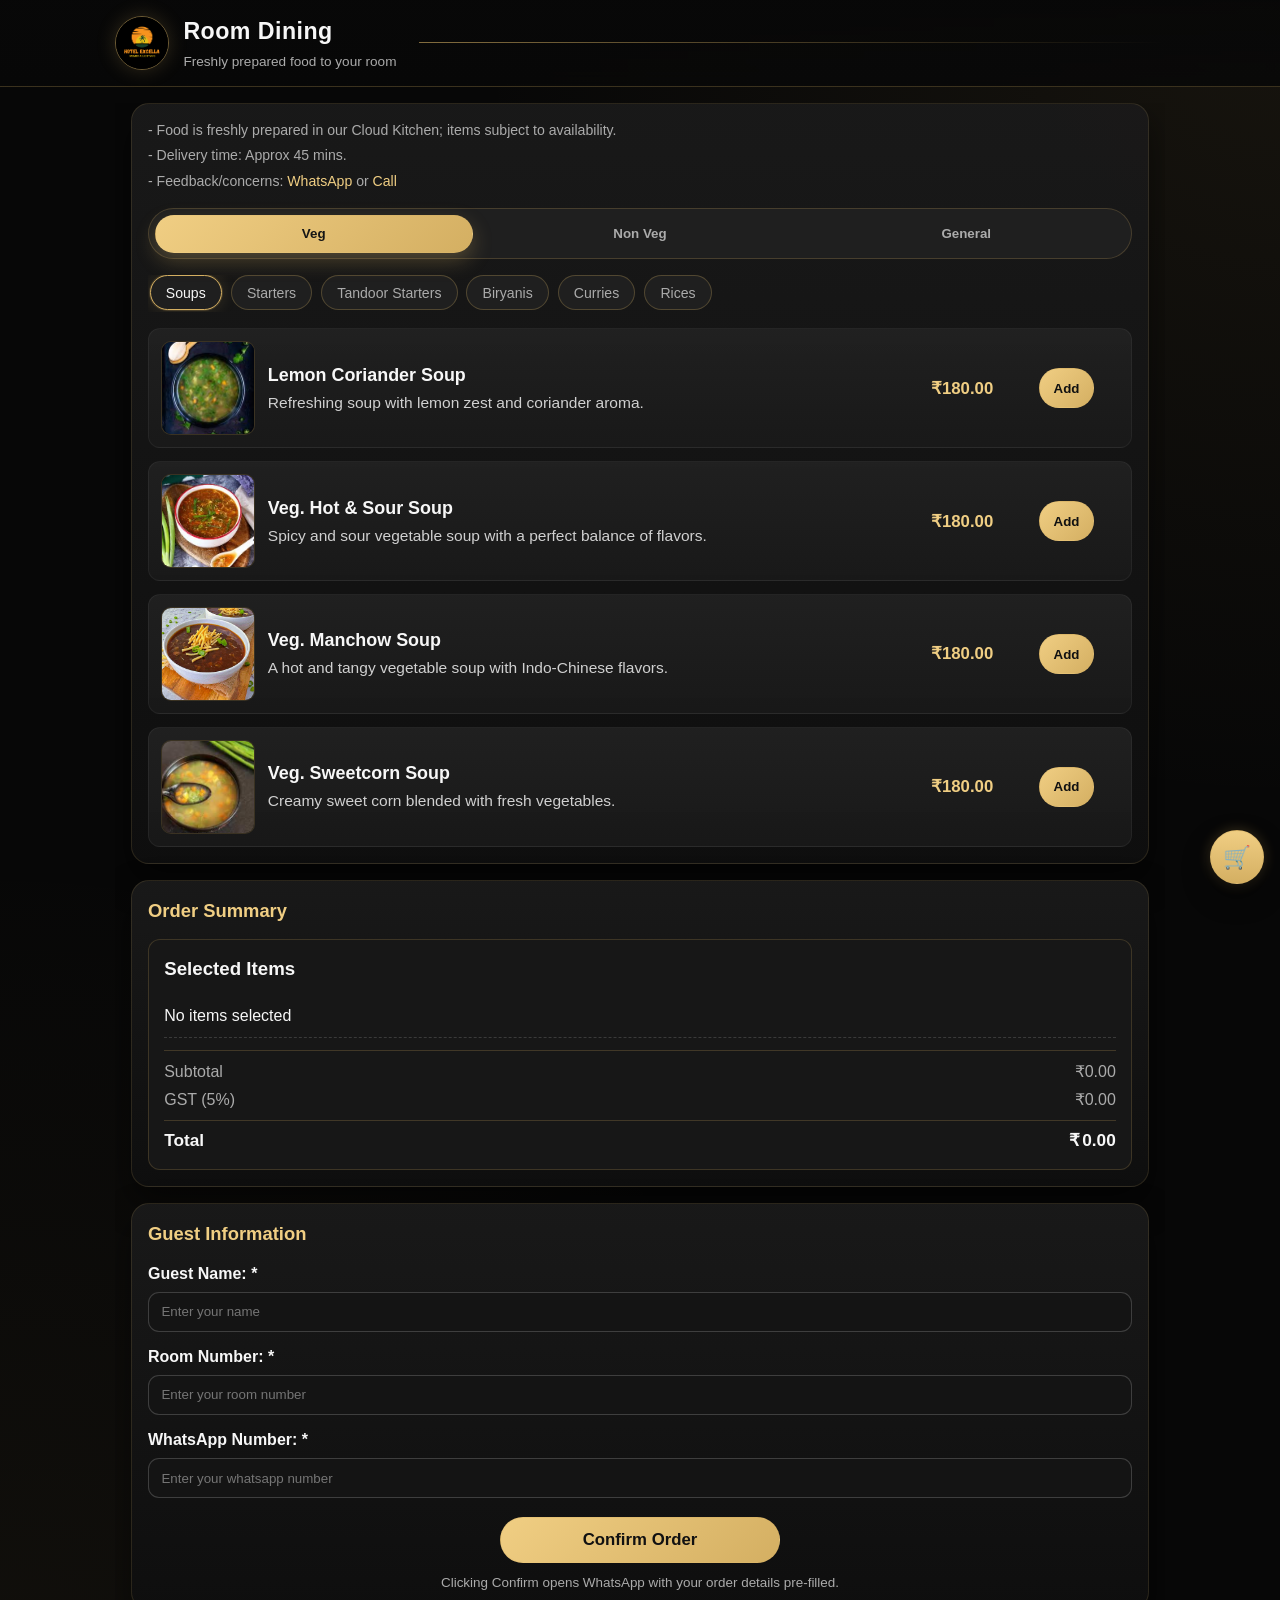
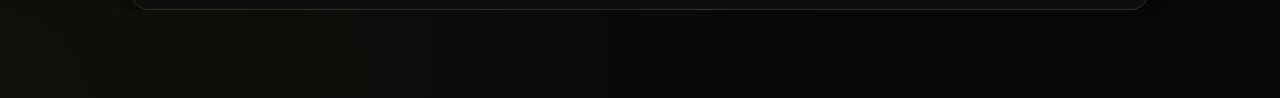
==== index.html @ 67bff4fb "Fix mobile menu readability and cart anchor UX" ====
<!DOCTYPE html>
<html lang="en">
<head>
  <meta charset="utf-8" />
  <meta name="viewport" content="width=device-width, initial-scale=1" />
  <title>Hotel Excella - Room Dining</title>
  <style>
    :root {
      --bg: #070707;
      --bg-elevated: #101010;
      --surface: #171717;
      --surface-soft: #1f1f1f;
      --text: #f7f7f7;
      --text-muted: #ababab;
      --gold: #d4af62;
      --gold-soft: #f0ce83;
      --danger: #b64b4b;
      --radius-lg: 18px;
      --radius-md: 12px;
      --shadow: 0 16px 36px rgba(0, 0, 0, 0.45);
    }

    * { box-sizing: border-box; }

    html,
    body {
      max-width: 100%;
      overflow-x: hidden;
    }

    body {
      margin: 0;
      font-family: "Segoe UI", Tahoma, Geneva, Verdana, sans-serif;
      background:
        radial-gradient(circle at top right, rgba(212,175,98,0.08), transparent 38%),
        radial-gradient(circle at bottom left, rgba(212,175,98,0.05), transparent 40%),
        var(--bg);
      color: var(--text);
      line-height: 1.5;
    }

    .site-header {
      position: sticky;
      top: 0;
      z-index: 30;
      padding: 0.85rem 1rem;
      background: linear-gradient(180deg, rgba(8,8,8,.96), rgba(8,8,8,.88));
      backdrop-filter: blur(8px);
      border-bottom: 1px solid rgba(212, 175, 98, 0.25);
    }

    .header-wrap {
      max-width: 1050px;
      margin: 0 auto;
      display: flex;
      align-items: center;
      gap: 0.9rem;
    }

    .header-logo {
      width: 54px;
      height: 54px;
      border-radius: 50%;
      object-fit: cover;
      border: 1px solid rgba(212, 175, 98, 0.5);
      box-shadow: 0 0 20px rgba(212,175,98,0.2);
      flex-shrink: 0;
    }

    .header-content h1 {
      margin: 0;
      font-size: clamp(1.15rem, 3vw, 1.45rem);
      font-weight: 700;
      letter-spacing: 0.02em;
    }

    .header-content p {
      margin: 0.2rem 0 0;
      color: var(--text-muted);
      font-size: 0.85rem;
    }

    .gold-divider {
      height: 1px;
      flex: 1;
      margin-left: .5rem;
      background: linear-gradient(90deg, rgba(212,175,98,0.6), rgba(212,175,98,0));
    }

    main {
      max-width: 1050px;
      margin: 1rem auto 5.5rem;
      padding: 0 1rem;
      display: grid;
      gap: 1rem;
      overflow-x: hidden;
    }

    .panel {
      background: linear-gradient(180deg, rgba(26,26,26,.95), rgba(15,15,15,.95));
      border: 1px solid rgba(212, 175, 98, 0.14);
      border-radius: var(--radius-lg);
      box-shadow: var(--shadow);
      padding: 1rem;
      overflow-x: hidden;
    }

    .notes {
      margin: 0;
      color: var(--text-muted);
      font-size: 0.88rem;
    }

    .notes + .notes { margin-top: 0.3rem; }

    .notes a {
      color: var(--gold-soft);
      text-decoration: none;
    }

    .notes a:hover { text-decoration: underline; }

    #type-tabs {
      margin-top: 1rem;
      display: grid;
      grid-template-columns: repeat(3, minmax(0, 1fr));
      gap: .5rem;
      width: 100%;
      max-width: 100%;
      padding: .35rem;
      border-radius: 999px;
      background: var(--surface-soft);
      border: 1px solid rgba(212,175,98,.22);
      position: sticky;
      top: 77px;
      z-index: 20;
    }

    .tab-btn {
      border: 1px solid transparent;
      background: transparent;
      color: var(--text-muted);
      width: 100%;
      min-width: 0;
      border-radius: 999px;
      padding: .65rem .5rem;
      font-weight: 700;
      cursor: pointer;
      transition: all .2s ease;
    }

    .tab-btn:hover { color: var(--text); border-color: rgba(212,175,98,.35); }
    .tab-btn.active {
      color: #151515;
      background: linear-gradient(135deg, var(--gold-soft), var(--gold));
      box-shadow: 0 8px 20px rgba(212,175,98,0.28);
    }

    .category-tabs {
      margin: 1rem 0;
      display: flex;
      gap: .55rem;
      overflow-x: auto;
      overflow-y: hidden;
      padding-bottom: .15rem;
      scrollbar-width: thin;
      max-width: 100%;
      min-width: 0;
      -webkit-overflow-scrolling: touch;
      touch-action: pan-x;
      padding-inline: .1rem;
    }

    .category-tabs button {
      flex: 0 0 auto;
      border: 1px solid rgba(212,175,98,.28);
      background: var(--surface-soft);
      color: var(--text-muted);
      border-radius: 999px;
      padding: .52rem .95rem;
      font-size: .88rem;
      white-space: nowrap;
      cursor: pointer;
      transition: all .2s ease;
    }

    .category-tabs button.active,
    .category-tabs button:hover {
      color: var(--text);
      border-color: var(--gold);
      box-shadow: 0 0 0 1px rgba(212,175,98,.2), 0 0 16px rgba(212,175,98,.18);
    }

    #categoryContent {
      display: grid;
      gap: .8rem;
      min-width: 0;
    }

    #menuContainer {
      max-width: 100%;
      min-width: 0;
      overflow-x: clip;
    }

    .menu-item {
      display: grid;
      grid-template-columns: 94px minmax(0, 1fr) auto;
      gap: .8rem;
      align-items: center;
      padding: .75rem;
      border-radius: var(--radius-md);
      background: linear-gradient(180deg, rgba(34,34,34,.9), rgba(25,25,25,.95));
      border: 1px solid rgba(255,255,255,0.05);
      transition: transform .18s ease, box-shadow .18s ease, border-color .18s ease;
      min-width: 0;
    }

    .menu-item:hover {
      transform: translateY(-1px);
      border-color: rgba(212,175,98,.28);
      box-shadow: 0 12px 24px rgba(0,0,0,.35), 0 0 12px rgba(212,175,98,.14);
    }

    .menu-image {
      width: 94px;
      height: 94px;
      border-radius: 10px;
      object-fit: cover;
      border: 1px solid rgba(212,175,98,.2);
      background: #131313;
      cursor: zoom-in;
      transition: transform .18s ease, box-shadow .18s ease;
    }
    .menu-image:hover { transform: scale(1.02); box-shadow: 0 0 0 1px rgba(212,175,98,.24); }
    .menu-item.no-image { grid-template-columns: minmax(0, 1fr) auto; }
    .menu-item.no-image .menu-item-details { grid-column: 1; }
    .menu-item.no-image .menu-item-controls { grid-column: 2; }

    .menu-item-details { min-width: 0; }
    .item-name { font-weight: 700; font-size: 1.12rem; line-height: 1.35; }
    .item-desc { color: #d0d0d0; font-size: .97rem; margin-top: .3rem; line-height: 1.45; overflow-wrap: break-word; word-break: normal; }
    .item-price {
      color: var(--gold-soft);
      font-size: 1.05rem;
      font-weight: 700;
      margin-right: .7rem;
      min-width: 76px;
      text-align: right;
    }

    .menu-item-controls {
      display: flex;
      align-items: center;
      justify-content: flex-end;
      gap: .6rem;
      min-width: 0;
    }

    .quantity-selector {
      min-width: 105px;
      display: inline-flex;
      align-items: center;
      justify-content: center;
      gap: .35rem;
    }

    .qty-val {
      min-width: 18px;
      text-align: center;
      font-weight: 700;
      color: var(--text);
    }

    .add-btn,
    .inc-btn,
    .dec-btn,
    #confirmOrder {
      border: 1px solid rgba(212,175,98,.2);
      border-radius: 999px;
      color: #111;
      background: linear-gradient(135deg, var(--gold-soft), var(--gold));
      padding: .42rem .85rem;
      font-weight: 700;
      cursor: pointer;
      transition: transform .14s ease, box-shadow .14s ease, filter .14s ease;
      min-height: 40px;
    }

    .inc-btn,
    .dec-btn {
      color: #101010;
      min-width: 40px;
      padding: .25rem 0;
      border-radius: 10px;
    }

    .dec-btn { background: linear-gradient(180deg, #e6d0a2, #c99779); }

    .add-btn:hover,
    .inc-btn:hover,
    .dec-btn:hover,
    #confirmOrder:hover {
      filter: brightness(1.03);
      box-shadow: 0 0 16px rgba(212,175,98,.24);
    }

    .add-btn:active,
    .inc-btn:active,
    .dec-btn:active,
    #confirmOrder:active { transform: scale(.97); }

    #orderSummarySection h2,
    #guestInfo h2 {
      margin-top: 0;
      margin-bottom: .9rem;
      font-size: 1.15rem;
      color: var(--gold-soft);
    }

    #orderBox {
      background: var(--surface);
      border: 1px solid rgba(212,175,98,.2);
      border-radius: var(--radius-md);
      padding: .95rem;
    }

    #orderBox h3 { margin: 0; color: var(--text); }

    #orderList {
      margin: .75rem 0;
      padding: 0;
      list-style: none;
      max-height: 210px;
      overflow: auto;
    }

    #orderList li {
      display: flex;
      align-items: center;
      gap: .55rem;
      padding: .55rem 0;
      border-bottom: 1px dashed rgba(255,255,255,.15);
    }

    .order-item-name { flex: 1; color: var(--text); }
    .order-item-controls { display: flex; align-items: center; gap: .35rem; }
    .order-item-price { min-width: 76px; text-align: right; color: var(--gold-soft); font-weight: 700; }

    .order-summary-footer {
      padding-top: .55rem;
      border-top: 1px solid rgba(212,175,98,.22);
      display: grid;
      gap: .28rem;
    }

    .summary-line { display: flex; justify-content: space-between; color: var(--text-muted); }
    .summary-line.total {
      margin-top: .25rem;
      padding-top: .4rem;
      border-top: 1px solid rgba(212,175,98,.22);
      color: var(--text);
      font-weight: 700;
      font-size: 1.08rem;
    }

    #orderTotal::before { content: "₹"; margin-right: 2px; }

    #guestInfo label {
      display: block;
      margin-bottom: .35rem;
      color: var(--text);
      font-weight: 600;
    }

    #guestInfo input {
      width: 100%;
      margin-bottom: .85rem;
      padding: .72rem .78rem;
      border-radius: 11px;
      border: 1px solid rgba(255,255,255,.18);
      background: #141414;
      color: var(--text);
      outline: none;
      transition: border-color .16s ease, box-shadow .16s ease;
    }

    #guestInfo input:focus {
      border-color: rgba(212,175,98,.65);
      box-shadow: 0 0 0 3px rgba(212,175,98,.18);
    }

    #confirmOrder {
      width: 100%;
      max-width: 280px;
      margin-top: .35rem;
      font-size: 1.05rem;
      min-height: 46px;
    }

    #confirmOrder:disabled {
      background: #555;
      color: #bbb;
      box-shadow: none;
      border-color: transparent;
      cursor: not-allowed;
    }

    .helper {
      margin: .6rem 0 0;
      color: var(--text-muted);
      font-size: .84rem;
    }

    #cartButton {
      position: fixed;
      right: 1rem;
      bottom: 1rem;
      z-index: 40;
      width: 54px;
      height: 54px;
      border-radius: 50%;
      border: 1px solid rgba(212,175,98,.4);
      color: #101010;
      font-size: 1.4rem;
      background: linear-gradient(180deg, var(--gold-soft), var(--gold));
      box-shadow: 0 12px 28px rgba(0,0,0,.45), 0 0 14px rgba(212,175,98,.26);
      display: flex;
      align-items: center;
      justify-content: center;
      cursor: pointer;
    }
    #cartButton .cart-count {
      position: absolute;
      top: -7px;
      right: -4px;
      min-width: 22px;
      height: 22px;
      border-radius: 999px;
      border: 1px solid rgba(212,175,98,.45);
      background: #111;
      color: var(--gold-soft);
      font-size: .72rem;
      font-weight: 700;
      display: flex;
      align-items: center;
      justify-content: center;
      padding: 0 .25rem;
      line-height: 1;
    }
    #cartButton .cart-count.hidden { display: none; }
    #orderSummarySection { scroll-margin-top: 88px; }

    .centered { text-align: center; }
    .image-preview-modal {
      position: fixed;
      inset: 0;
      z-index: 120;
      background: rgba(0,0,0,.88);
      display: none;
      align-items: center;
      justify-content: center;
      padding: 1rem;
      opacity: 0;
      transition: opacity .2s ease;
    }
    .image-preview-modal.open { display: flex; opacity: 1; }
    .image-preview-content {
      position: relative;
      width: min(92vw, 760px);
      max-height: 88vh;
      transform: translateY(10px);
      transition: transform .2s ease;
    }
    .image-preview-modal.open .image-preview-content { transform: translateY(0); }
    .image-preview-content img {
      display: block;
      width: 100%;
      max-height: 88vh;
      object-fit: contain;
      border-radius: 14px;
      border: 1px solid rgba(212,175,98,.35);
      background: #050505;
    }
    .image-preview-close {
      position: absolute;
      top: -12px;
      right: -10px;
      width: 40px;
      height: 40px;
      border-radius: 50%;
      border: 1px solid rgba(255,255,255,.35);
      background: rgba(12,12,12,.9);
      color: #fff;
      font-size: 1.4rem;
      cursor: pointer;
    }

    @media (max-width: 780px) {
      .gold-divider { display: none; }
      .menu-item {
        grid-template-columns: 74px minmax(0, 1fr);
        align-items: start;
      }
      .menu-item.no-image { grid-template-columns: minmax(0, 1fr); }
      .menu-image { width: 74px; height: 74px; }
      .menu-item-controls {
        grid-column: 1 / -1;
        justify-content: space-between;
        margin-top: .2rem;
      }
      .item-name { font-size: 1.06rem; }
      .item-desc { font-size: .98rem; overflow-wrap: break-word; word-break: normal; }
      #type-tabs { top: 74px; }
      .menu-item.no-image .menu-item-controls {
        justify-content: flex-start;
      }
    }
  </style>
</head>
<body>
  <header class="site-header">
    <div class="header-wrap">
      <img class="header-logo" src="images/hotelexcellalogo.png" alt="Hotel Excella logo" />
      <div class="header-content">
        <h1>Room Dining</h1>
        <p>Freshly prepared food to your room</p>
      </div>
      <div class="gold-divider" aria-hidden="true"></div>
    </div>
  </header>

  <main>
    <section class="panel" id="menuSection" aria-label="Menu Section">
      <p class="notes">- Food is freshly prepared in our Cloud Kitchen; items subject to availability.</p>
      <p class="notes">- Delivery time: Approx 45 mins.</p>
      <p class="notes">- Feedback/concerns: <a href="https://wa.me/919985908131?text=Hello%20team%2C%20I%20found%20this%20link%20on%20Food%20Ordering%20page%20and%20I%20have%20a%20suggestion/feedback/concern%20please" target="_blank" rel="noopener noreferrer">WhatsApp</a> or <a href="tel:+919985908131">Call</a></p>

      <div id="type-tabs" role="tablist" aria-label="Menu type tabs">
        <button id="tabVeg" class="tab-btn active" type="button">Veg</button>
        <button id="tabNonVeg" class="tab-btn" type="button">Non Veg</button>
        <button id="tabGeneral" class="tab-btn" type="button">General</button>
      </div>

      <div id="menuContainer" aria-live="polite" aria-atomic="true" tabindex="0">
        <p class="notes">Loading menu…</p>
      </div>
    </section>

    <section class="panel" id="orderSummarySection">
      <h2>Order Summary</h2>
      <div id="orderBox">
        <h3>Selected Items</h3>
        <ul id="orderList">
          <li>No items selected</li>
        </ul>

        <div class="order-summary-footer">
          <div class="summary-line">
            <span>Subtotal</span>
            <span>₹<span id="subtotal">0.00</span></span>
          </div>
          <div class="summary-line">
            <span>GST (5%)</span>
            <span>₹<span id="gst">0.00</span></span>
          </div>
          <div class="summary-line total">
            <span>Total</span>
            <span><span id="orderTotal">0.00</span></span>
          </div>
        </div>
      </div>
    </section>

    <section class="panel" id="guestInfo">
      <h2>Guest Information</h2>
      <label for="guestName">Guest Name: *</label>
      <input type="text" id="guestName" required placeholder="Enter your name" />

      <label for="roomNumber">Room Number: *</label>
      <input type="number" id="roomNumber" required placeholder="Enter your room number" min="101" max="501" />

      <label for="guestWhatsApp">WhatsApp Number: *</label>
      <input type="tel" id="guestWhatsApp" required placeholder="Enter your whatsapp number" />

      <div class="centered">
        <button id="confirmOrder" type="button">Confirm Order</button>
        <p class="helper">Clicking Confirm opens WhatsApp with your order details pre-filled.</p>
      </div>
    </section>
  </main>

  <button id="cartButton" type="button" aria-label="Go to order summary">🛒<span class="cart-count hidden" id="cartCount">0</span></button>
  <div id="imagePreviewModal" class="image-preview-modal" aria-hidden="true">
    <div class="image-preview-content">
      <button type="button" class="image-preview-close" id="imagePreviewClose" aria-label="Close image preview">×</button>
      <img id="imagePreviewImg" alt="Menu item preview" />
    </div>
  </div>

  <script>
    (() => {
      const menuContainer = document.getElementById('menuContainer');
      const tabVegBtn = document.getElementById('tabVeg');
      const tabNonVegBtn = document.getElementById('tabNonVeg');
      const tabGeneralBtn = document.getElementById('tabGeneral');
      const orderList = document.getElementById('orderList');
      const orderTotalEl = document.getElementById('orderTotal');
      const confirmOrderBtn = document.getElementById('confirmOrder');
      const cartCountBadge = document.getElementById('cartCount');
      const imagePreviewModal = document.getElementById('imagePreviewModal');
      const imagePreviewImg = document.getElementById('imagePreviewImg');
      const imagePreviewClose = document.getElementById('imagePreviewClose');
      const availableImages = new Set([
        "ApolloFish.jpg","BabyCorn65.jpg","BabyCornManchurian.jpg","ButterGarlicFish.jpg","ButterGarlicPrawn.jpg","CashewChicken.jpg","Chicken555.jpg","Chicken65.jpg","ChickenBonelessBiryani.jpg","ChickenChillyWings.jpg","ChickenDrumsticks(6Pcs).jpg","ChickenDumBiryani.JPG","ChickenFriedWings(9Pcs).jpg","ChickenFryBiryani.jpg","ChickenHotandSourceSoup.jpg","ChickenLemonCorriandorSoup.jpg","ChickenLollypop(6Pcs).jpg","ChickenManchowSoup.jpg","ChickenManchurian.JPG","ChickenMughalaiBiryani.jpg","ChickenSweetcornSoup.jpg","ChickenTikka8pcs.jpg","ChilliMushroom.jpg","ChillyBabyCorn.jpg","ChillyChicken.jpg","ChillyGarlicPrawn.jpg","CrispyAmericanCorn.jpg","CrispyBabyCorn.jpg","CrispyChicken.jpg","CrunchyChicken.jpg","DragonChicken.jpg","FrenchFries.jpg","GarlicChicken.jpg","GingerChicken.jpg","LemonChicken.jpg","LemonCorriandorSoup.jpg","LoosePrawns.jpg","MurgMalaiKabab8pcs.jpg","Mushroom65.jpg","MushroomManchurian.jpg","PaneerManchurian.jpg","PepperChicken.jpg","PrawnsRoast.jpg","SchezwanChicken.jpg","SchezwanPrawn.jpg","TandooriChickenFull.jpg","TandooriChickenHalf.jpg","TandooriDoubleJointBiryani.jpg","TandooriPrawn.jpg","VegHotandSourceSoup.jpg","VegManchowSoup.jpg","VegManchurian.jpg","VegSweetcornSoup.jpg","chickenthangdikababfull.jpg","chickenthangdikababhalf.jpg","chilligarlicfish.jpg","chillipaneer.jpg","garlic_bread.jpg","header_background6.jpg","hotelexcellalogo.jpg","hotelexcellalogo.png","hotelexcellalogo1.png","hotelexcellalogosmall.png","kfcpaneer.jpg","menu_icon.png","muttonfry.jpg","paneer65.jpg","paneerfingers.jpg","paneermalaitikka.jpg","paneertikka.jpg","sanvigrouplogo.jpg","spring_rolls.jpg"
      ]);

      let menuData = { veg: {}, nonveg: {}, general: {} };
      let currentTab = 'veg';
      let currentOrder = {};

      function parseCSV(text) {
        const lines = text.trim().split('\n');
        const headers = lines[0].split(',').map(h => h.trim());

        return lines.slice(1).map(line => {
          const values = [];
          let match;
          const regex = /("([^"]*)"|[^,]+)/g;
          while ((match = regex.exec(line)) !== null) {
            values.push(match[2] !== undefined ? match[2] : match[1]);
          }
          const obj = {};
          headers.forEach((h, i) => (obj[h] = values[i] ? values[i].trim() : ''));
          return obj;
        });
      }

      function renderMenu() {
        const data = menuData[currentTab];
        if (!data || Object.keys(data).length === 0) {
          menuContainer.innerHTML = '<p class="notes">No items.</p>';
          return;
        }

        let tabsHtml = '<div class="category-tabs">';
        for (const category of Object.keys(data)) {
          tabsHtml += `<button type="button" data-category="${category}">${category}</button>`;
        }
        tabsHtml += '</div><div id="categoryContent"></div>';
        menuContainer.innerHTML = tabsHtml;
        menuContainer.querySelectorAll('.category-tabs button').forEach(button => {
          button.addEventListener('click', () => showCategory(button.dataset.category));
        });
        showCategory(Object.keys(data)[0]);
      }

      function buildImageFallbacks(fileName) {
        if (!fileName) return [];
        const base = fileName.replace(/^images\//i, '').trim();
        const extIndex = base.lastIndexOf('.');
        if (extIndex < 0) return [`images/${base}`];

        const nameOnly = base.slice(0, extIndex);
        const ext = base.slice(extIndex + 1);
        const variants = new Set([
          `images/${base}`,
          `images/${nameOnly}.${ext.toLowerCase()}`,
          `images/${nameOnly}.${ext.toUpperCase()}`,
          `images/${nameOnly.replace(/\s+/g, '')}.${ext}`,
          `images/${nameOnly.replace(/\s+/g, '')}.${ext.toLowerCase()}`,
          `images/${nameOnly.replace(/\s+/g, '')}.${ext.toUpperCase()}`
        ]);
        return [...variants];
      }

      function resolveImageSource(fileName) {
        if (!fileName) return null;
        const candidates = buildImageFallbacks(fileName).map(path => path.replace(/^images\//, ''));
        const validName = candidates.find(name => availableImages.has(name));
        return validName ? encodeURI(`images/${validName}`) : null;
      }

      function openImagePreview(src, altText) {
        if (!src) return;
        imagePreviewImg.src = src;
        imagePreviewImg.alt = altText || 'Menu item preview';
        imagePreviewModal.classList.add('open');
        imagePreviewModal.setAttribute('aria-hidden', 'false');
        document.body.style.overflow = 'hidden';
      }

      function closeImagePreview() {
        imagePreviewModal.classList.remove('open');
        imagePreviewModal.setAttribute('aria-hidden', 'true');
        imagePreviewImg.removeAttribute('src');
        document.body.style.overflow = '';
      }

      window.showCategory = function (category) {
        const items = menuData[currentTab][category] || [];
        const container = document.getElementById('categoryContent');
        container.innerHTML = '';

        items.forEach(item => {
          const qty = currentOrder[item.Name]?.qty || 0;
          const imageFile = item.ImageURL?.trim();
          const validImageSrc = resolveImageSource(imageFile);
          const imageTag = validImageSrc
            ? `<img src="${validImageSrc}" class="menu-image previewable-image" alt="${item.Name}" loading="lazy" decoding="async" data-fullsrc="${validImageSrc}" data-alt="${item.Name}">`
            : '';
          const itemClass = validImageSrc ? 'menu-item' : 'menu-item no-image';

          container.innerHTML += `
            <div class="${itemClass}">
              ${imageTag}
              <div class="menu-item-details">
                <div class="item-name">${item.Name}</div>
                <div class="item-desc">${item.Description}</div>
              </div>
              <div class="menu-item-controls">
                <div class="item-price" aria-label="Price">₹${parseFloat(item.Price).toFixed(2)}</div>
                <div class="quantity-selector" id="qty-${item.Name.replace(/\s+/g, '_')}">
                  ${qty > 0
                    ? `<button type="button" class="dec-btn" data-name="${item.Name}" data-price="${item.Price}">-</button>
                       <span class="qty-val">${qty}</span>
                       <button type="button" class="inc-btn" data-name="${item.Name}" data-price="${item.Price}">+</button>`
                    : `<button type="button" class="add-btn" data-name="${item.Name}" data-price="${item.Price}">Add</button>`}
                </div>
              </div>
            </div>`;
        });

        document.querySelectorAll('.category-tabs button').forEach(btn => {
          btn.classList.toggle('active', btn.getAttribute('data-category') === category);
        });

        container.querySelectorAll('.inc-btn').forEach(btn => {
          btn.addEventListener('click', () => {
            const name = btn.dataset.name;
            currentOrder[name].qty++;
            updateOrderSummary();
            updateMenuQty(name);
          });
        });

        container.querySelectorAll('.dec-btn').forEach(btn => {
          btn.addEventListener('click', () => {
            const name = btn.dataset.name;
            currentOrder[name].qty--;
            if (currentOrder[name].qty <= 0) delete currentOrder[name];
            updateOrderSummary();
            updateMenuQty(name);
          });
        });

        container.querySelectorAll('.add-btn').forEach(btn => {
          btn.addEventListener('click', () => {
            const name = btn.dataset.name;
            currentOrder[name] = { qty: 1, price: parseFloat(btn.dataset.price) };
            updateOrderSummary();
            updateMenuQty(name);
          });
        });

        container.querySelectorAll('.previewable-image').forEach(img => {
          img.addEventListener('click', (event) => {
            event.preventDefault();
            event.stopPropagation();
            openImagePreview(img.dataset.fullsrc, img.dataset.alt);
          });
          img.addEventListener('error', () => {
            img.closest('.menu-item')?.classList.add('no-image');
            img.remove();
          });
        });
      };

      function updateMenuQty(name) {
        const activeCategoryBtn = document.querySelector('.category-tabs button.active');
        if (activeCategoryBtn) showCategory(activeCategoryBtn.dataset.category);
      }

      function sanitizeInput(str) {
        if (!str) return '';
        return str.replace(/[<>"'`]/g, '').replace(/\s+/g, ' ').trim();
      }

      function isValidRoomNumber(room) {
        const validRooms = [];
        [100, 200, 300, 400].forEach(floor => {
          for (let i = 1; i <= 6; i++) validRooms.push(floor + i);
        });
        return validRooms.includes(parseInt(room, 10));
      }

      function isValidPhoneNumber(number) {
        return /^[6-9]\d{9}$/.test(number);
      }

      function updateOrderSummary() {
        orderList.innerHTML = '';
        let total = 0;

        for (const [name, item] of Object.entries(currentOrder)) {
          const lineTotal = item.qty * item.price;
          total += lineTotal;

          orderList.innerHTML += `
            <li>
              <span class="order-item-name">${name}</span>
              <div class="order-item-controls">
                <button type="button" class="dec-btn" data-name="${encodeURIComponent(name)}">-</button>
                <span class="qty-val">${item.qty}</span>
                <button type="button" class="inc-btn" data-name="${encodeURIComponent(name)}">+</button>
              </div>
              <span class="order-item-price">₹${lineTotal.toFixed(2)}</span>
            </li>`;
        }

        if (Object.keys(currentOrder).length === 0) {
          orderList.innerHTML = '<li>No items selected</li>';
        }

        const gst = total * 0.05;
        const grandTotal = total + gst;
        document.getElementById('subtotal').textContent = total.toFixed(2);
        document.getElementById('gst').textContent = gst.toFixed(2);
        orderTotalEl.textContent = grandTotal.toFixed(2);

        confirmOrderBtn.disabled = Object.keys(currentOrder).length === 0;
        updateCartButton();

        orderList.querySelectorAll('.inc-btn').forEach(btn => {
          btn.addEventListener('click', () => {
            const name = decodeURIComponent(btn.dataset.name);
            currentOrder[name].qty++;
            updateOrderSummary();
            updateMenuQty(name);
          });
        });

        orderList.querySelectorAll('.dec-btn').forEach(btn => {
          btn.addEventListener('click', () => {
            const name = decodeURIComponent(btn.dataset.name);
            currentOrder[name].qty--;
            if (currentOrder[name].qty <= 0) delete currentOrder[name];
            updateOrderSummary();
            updateMenuQty(name);
          });
        });
      }

      function switchActive(activeBtn) {
        [tabVegBtn, tabNonVegBtn, tabGeneralBtn].forEach(btn => btn.classList.remove('active'));
        activeBtn.classList.add('active');
      }

      tabVegBtn.addEventListener('click', () => {
        currentTab = 'veg';
        switchActive(tabVegBtn);
        renderMenu();
      });

      tabNonVegBtn.addEventListener('click', () => {
        currentTab = 'nonveg';
        switchActive(tabNonVegBtn);
        renderMenu();
      });

      tabGeneralBtn.addEventListener('click', () => {
        currentTab = 'general';
        switchActive(tabGeneralBtn);
        renderMenu();
      });

      fetch('menu.csv')
        .then(r => r.text())
        .then(text => {
          const rows = parseCSV(text);
          rows.forEach(row => {
            const type = row.Type.toLowerCase();
            const category = row.Category || 'Misc';
            if (!menuData[type][category]) menuData[type][category] = [];
            menuData[type][category].push(row);
          });
          renderMenu();
        });

      confirmOrderBtn.addEventListener('click', () => {
        const guestName = sanitizeInput(document.getElementById('guestName').value.trim());
        const roomNumber = sanitizeInput(document.getElementById('roomNumber').value.trim());
        const guestWhatsApp = sanitizeInput(document.getElementById('guestWhatsApp').value.trim());

        if (!guestName || !roomNumber || !guestWhatsApp) {
          alert('Please fill all guest details.');
          return;
        }
        if (!isValidPhoneNumber(guestWhatsApp)) {
          alert('Please enter your valid 10-digit WhatsApp number.');
          return;
        }
        if (!isValidRoomNumber(roomNumber)) {
          alert('Please enter a valid room number (101–106, 201–206, 301–306, 401–406).');
          return;
        }

        const orderDetails = Object.entries(currentOrder)
          .map(([name, item]) => `${name} x ${item.qty}`)
          .join('\n');

        if (!orderDetails) {
          alert('Please add at least one item to your order.');
          return;
        }

        const total = orderTotalEl.textContent;
        const msg = `Guest: ${guestName}\nRoom: ${roomNumber}\nWhatsApp: ${guestWhatsApp}\nOrder:\n${orderDetails}\nTotal: ₹${total}`;
        window.open(`https://wa.me/919985908131?text=${encodeURIComponent(msg)}`, '_blank');
      });

      const cartButton = document.getElementById('cartButton');
      window.updateCartButton = function () {
        const itemCount = Object.values(currentOrder).reduce((sum, item) => sum + item.qty, 0);
        cartCountBadge.textContent = itemCount;
        cartCountBadge.classList.toggle('hidden', itemCount === 0);
      };

      cartButton.addEventListener('click', () => {
        const orderSummary = document.getElementById('orderSummarySection');
        orderSummary.scrollIntoView({ behavior: 'smooth', block: 'start' });
      });

      imagePreviewClose.addEventListener('click', closeImagePreview);
      imagePreviewModal.addEventListener('click', (event) => {
        if (event.target === imagePreviewModal) closeImagePreview();
      });
      document.addEventListener('keydown', (event) => {
        if (event.key === 'Escape' && imagePreviewModal.classList.contains('open')) closeImagePreview();
      });
      let touchStartY = 0;
      imagePreviewModal.addEventListener('touchstart', (event) => {
        touchStartY = event.changedTouches[0].clientY;
      }, { passive: true });
      imagePreviewModal.addEventListener('touchend', (event) => {
        const endY = event.changedTouches[0].clientY;
        if (endY - touchStartY > 80) closeImagePreview();
      }, { passive: true });

      updateCartButton();
    })();
  </script>
</body>
</html>
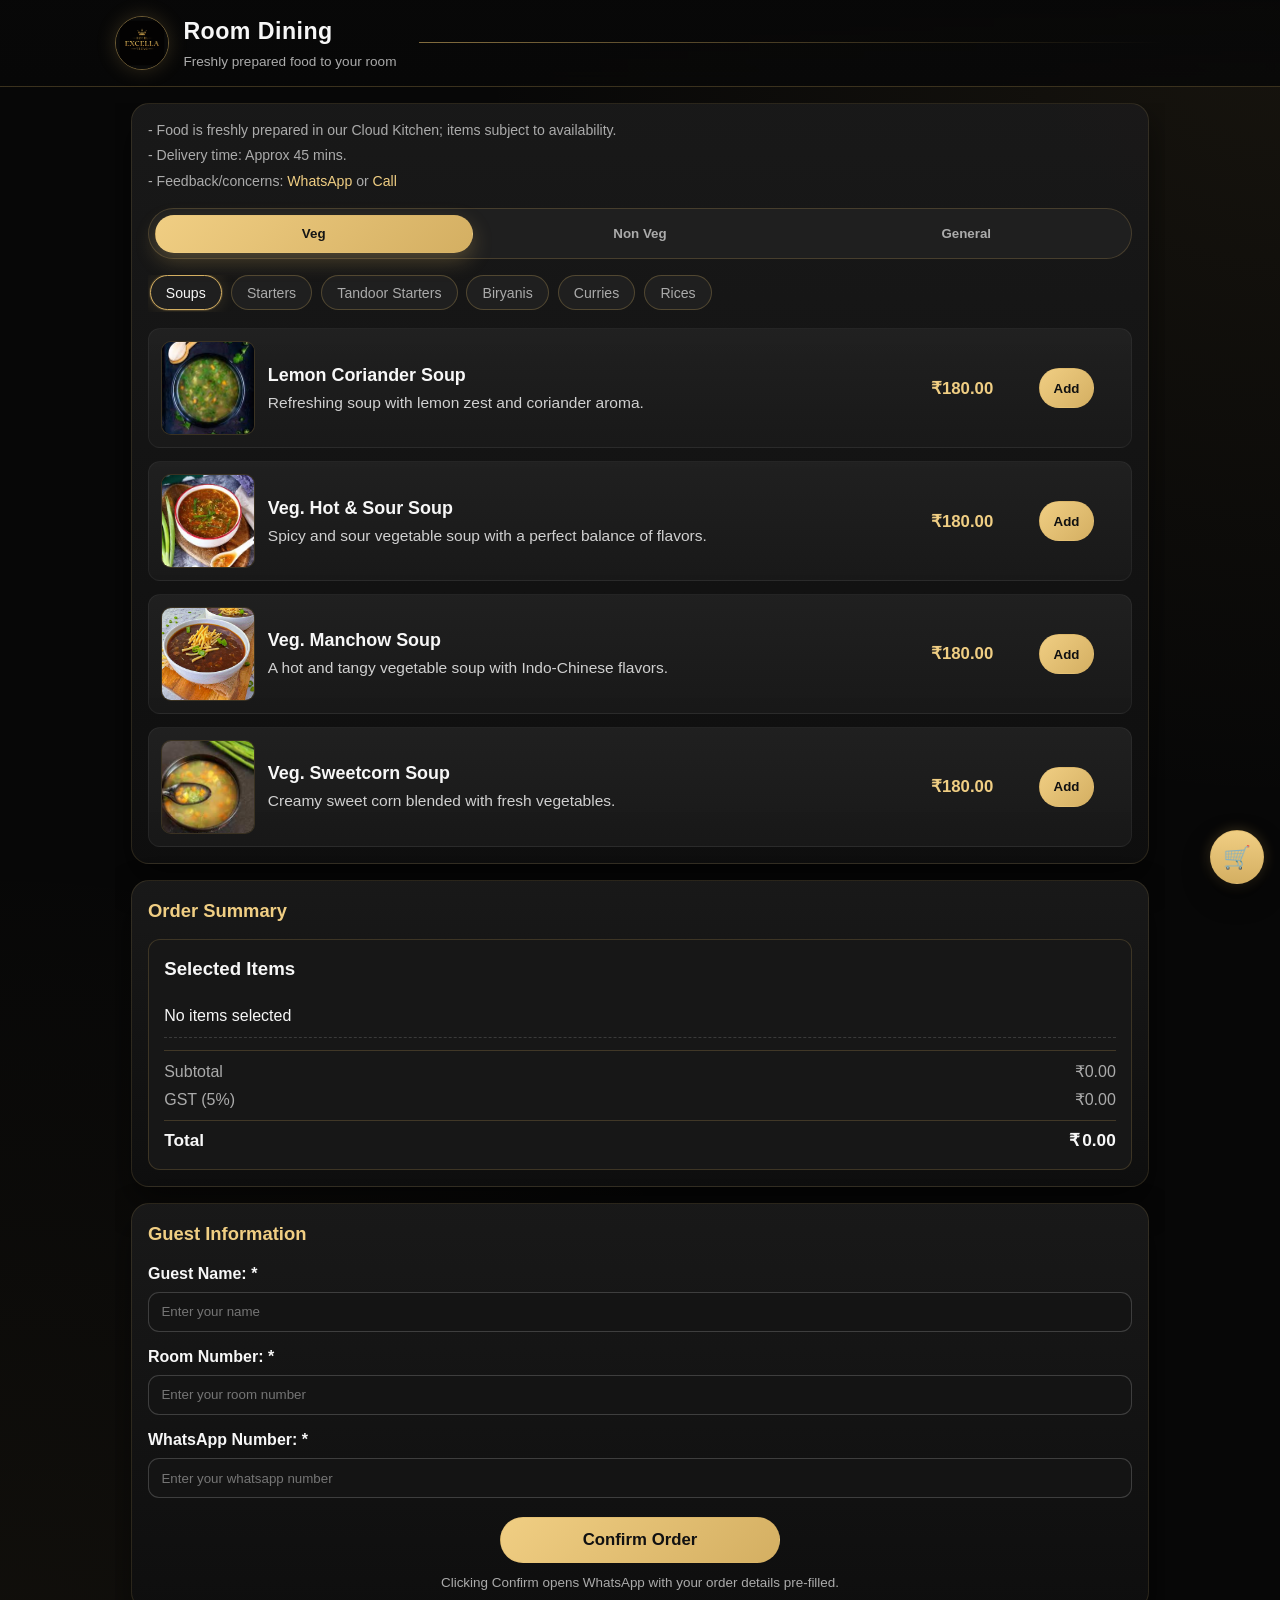
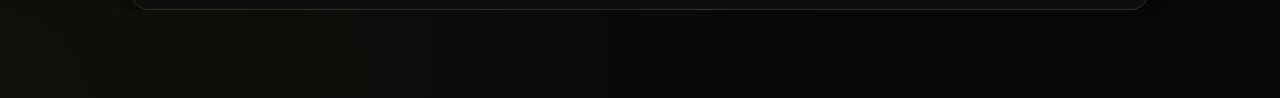
==== commit d0eb2077: "Update index.html" ====
--- a/index.html
+++ b/index.html
@@ -521,7 +521,7 @@
 <body>
   <header class="site-header">
     <div class="header-wrap">
-      <img class="header-logo" src="images/hotelexcellalogo.png" alt="Hotel Excella logo" />
+      <img class="header-logo" src="images/logo.png" alt="Hotel Excella logo" />
       <div class="header-content">
         <h1>Room Dining</h1>
         <p>Freshly prepared food to your room</p>
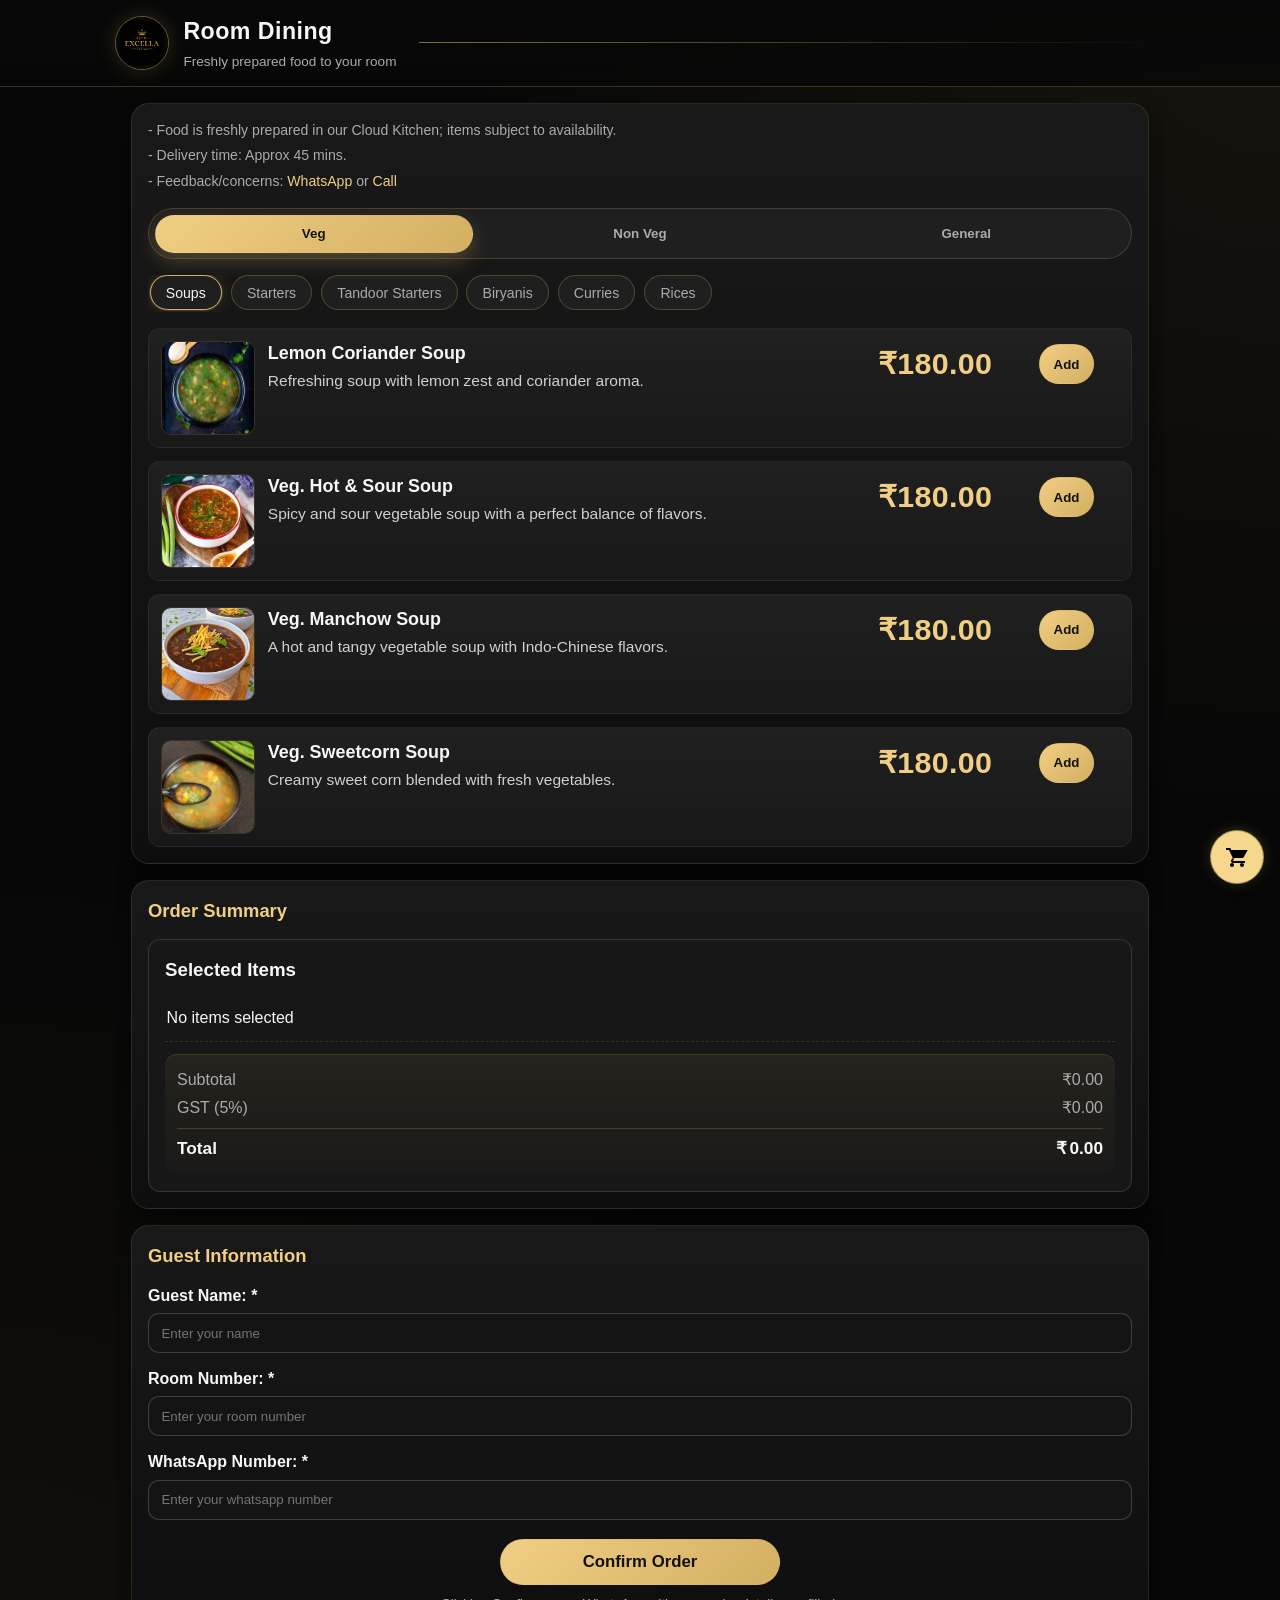
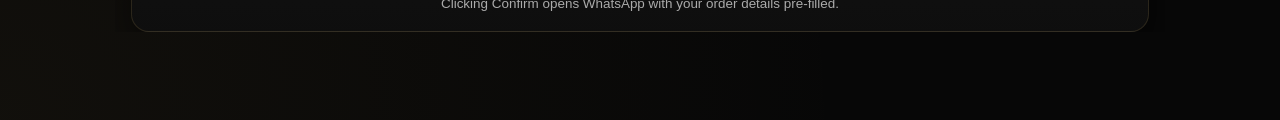
==== commit 92d9592f: "Refine cart section layout and menu item alignment" ====
--- a/index.html
+++ b/index.html
@@ -207,7 +207,7 @@
       display: grid;
       grid-template-columns: 94px minmax(0, 1fr) auto;
       gap: .8rem;
-      align-items: center;
+      align-items: start;
       padding: .75rem;
       border-radius: var(--radius-md);
       background: linear-gradient(180deg, rgba(34,34,34,.9), rgba(25,25,25,.95));
@@ -233,28 +233,37 @@
       transition: transform .18s ease, box-shadow .18s ease;
     }
     .menu-image:hover { transform: scale(1.02); box-shadow: 0 0 0 1px rgba(212,175,98,.24); }
-    .menu-item.no-image { grid-template-columns: minmax(0, 1fr) auto; }
+    .menu-item.no-image {
+      grid-template-columns: minmax(0, 1fr);
+      gap: .55rem;
+      padding: .85rem .9rem;
+    }
     .menu-item.no-image .menu-item-details { grid-column: 1; }
-    .menu-item.no-image .menu-item-controls { grid-column: 2; }
+    .menu-item.no-image .menu-item-controls {
+      grid-column: 1;
+      justify-content: space-between;
+      width: 100%;
+    }
 
     .menu-item-details { min-width: 0; }
     .item-name { font-weight: 700; font-size: 1.12rem; line-height: 1.35; }
     .item-desc { color: #d0d0d0; font-size: .97rem; margin-top: .3rem; line-height: 1.45; overflow-wrap: break-word; word-break: normal; }
     .item-price {
       color: var(--gold-soft);
-      font-size: 1.05rem;
+      font-size: 1.9rem;
       font-weight: 700;
-      margin-right: .7rem;
-      min-width: 76px;
-      text-align: right;
+      margin-right: .4rem;
+      min-width: 120px;
+      text-align: left;
+      letter-spacing: .01em;
     }
 
     .menu-item-controls {
       display: flex;
       align-items: center;
-      justify-content: flex-end;
+      justify-content: space-between;
       gap: .6rem;
-      min-width: 0;
+      min-width: 210px;
     }
 
     .quantity-selector {
@@ -322,7 +331,7 @@
       background: var(--surface);
       border: 1px solid rgba(212,175,98,.2);
       border-radius: var(--radius-md);
-      padding: .95rem;
+      padding: 1rem;
     }
 
     #orderBox h3 { margin: 0; color: var(--text); }
@@ -339,17 +348,20 @@
       display: flex;
       align-items: center;
       gap: .55rem;
-      padding: .55rem 0;
-      border-bottom: 1px dashed rgba(255,255,255,.15);
-    }
-
-    .order-item-name { flex: 1; color: var(--text); }
+      padding: .65rem .1rem;
+      border-bottom: 1px dashed rgba(255,255,255,.11);
+    }
+
+    .order-item-name { flex: 1; color: var(--text); font-weight: 600; }
     .order-item-controls { display: flex; align-items: center; gap: .35rem; }
     .order-item-price { min-width: 76px; text-align: right; color: var(--gold-soft); font-weight: 700; }
 
     .order-summary-footer {
-      padding-top: .55rem;
+      margin-top: .35rem;
+      padding: .8rem .75rem;
       border-top: 1px solid rgba(212,175,98,.22);
+      border-radius: 12px;
+      background: linear-gradient(180deg, rgba(212,175,98,.08), rgba(212,175,98,.02));
       display: grid;
       gap: .28rem;
     }
@@ -420,10 +432,10 @@
       width: 54px;
       height: 54px;
       border-radius: 50%;
-      border: 1px solid rgba(212,175,98,.4);
-      color: #101010;
+      border: 1px solid rgba(0,0,0,.35);
+      color: #000;
       font-size: 1.4rem;
-      background: linear-gradient(180deg, var(--gold-soft), var(--gold));
+      background: #f5d88d;
       box-shadow: 0 12px 28px rgba(0,0,0,.45), 0 0 14px rgba(212,175,98,.26);
       display: flex;
       align-items: center;
@@ -437,9 +449,9 @@
       min-width: 22px;
       height: 22px;
       border-radius: 999px;
-      border: 1px solid rgba(212,175,98,.45);
-      background: #111;
-      color: var(--gold-soft);
+      border: 1px solid rgba(0,0,0,.18);
+      background: #ffffff;
+      color: #111;
       font-size: .72rem;
       font-weight: 700;
       display: flex;
@@ -448,8 +460,13 @@
       padding: 0 .25rem;
       line-height: 1;
     }
+    #cartButton svg {
+      width: 24px;
+      height: 24px;
+      fill: #000;
+    }
     #cartButton .cart-count.hidden { display: none; }
-    #orderSummarySection { scroll-margin-top: 88px; }
+    #orderSummarySection { scroll-margin-top: 96px; }
 
     .centered { text-align: center; }
     .image-preview-modal {
@@ -507,14 +524,16 @@
       .menu-item-controls {
         grid-column: 1 / -1;
         justify-content: space-between;
-        margin-top: .2rem;
+        margin-top: .35rem;
+        min-width: 0;
       }
       .item-name { font-size: 1.06rem; }
       .item-desc { font-size: .98rem; overflow-wrap: break-word; word-break: normal; }
       #type-tabs { top: 74px; }
       .menu-item.no-image .menu-item-controls {
-        justify-content: flex-start;
-      }
+        justify-content: space-between;
+      }
+      .item-price { font-size: 1.05rem; min-width: 86px; }
     }
   </style>
 </head>
@@ -590,7 +609,12 @@
     </section>
   </main>
 
-  <button id="cartButton" type="button" aria-label="Go to order summary">🛒<span class="cart-count hidden" id="cartCount">0</span></button>
+  <button id="cartButton" type="button" aria-label="Go to order summary">
+    <svg viewBox="0 0 24 24" aria-hidden="true" focusable="false">
+      <path d="M7 18c-1.1 0-2 .9-2 2s.9 2 2 2 2-.9 2-2-.9-2-2-2zm10 0c-1.1 0-2 .9-2 2s.9 2 2 2 2-.9 2-2-.9-2-2-2zM7.2 13h9.9c.75 0 1.41-.41 1.75-1.03L22.7 5H6.21l-.94-2H1v2h3l3.6 7.59-1.35 2.45A2 2 0 0 0 8 18h12v-2H8l1.2-2.17z"/>
+    </svg>
+    <span class="cart-count hidden" id="cartCount">0</span>
+  </button>
   <div id="imagePreviewModal" class="image-preview-modal" aria-hidden="true">
     <div class="image-preview-content">
       <button type="button" class="image-preview-close" id="imagePreviewClose" aria-label="Close image preview">×</button>
@@ -928,7 +952,10 @@
 
       cartButton.addEventListener('click', () => {
         const orderSummary = document.getElementById('orderSummarySection');
-        orderSummary.scrollIntoView({ behavior: 'smooth', block: 'start' });
+        const stickyHeader = document.querySelector('.site-header');
+        const headerOffset = (stickyHeader?.offsetHeight || 0) + 10;
+        const targetY = orderSummary.getBoundingClientRect().top + window.scrollY - headerOffset;
+        window.scrollTo({ top: Math.max(targetY, 0), behavior: 'smooth' });
       });
 
       imagePreviewClose.addEventListener('click', closeImagePreview);
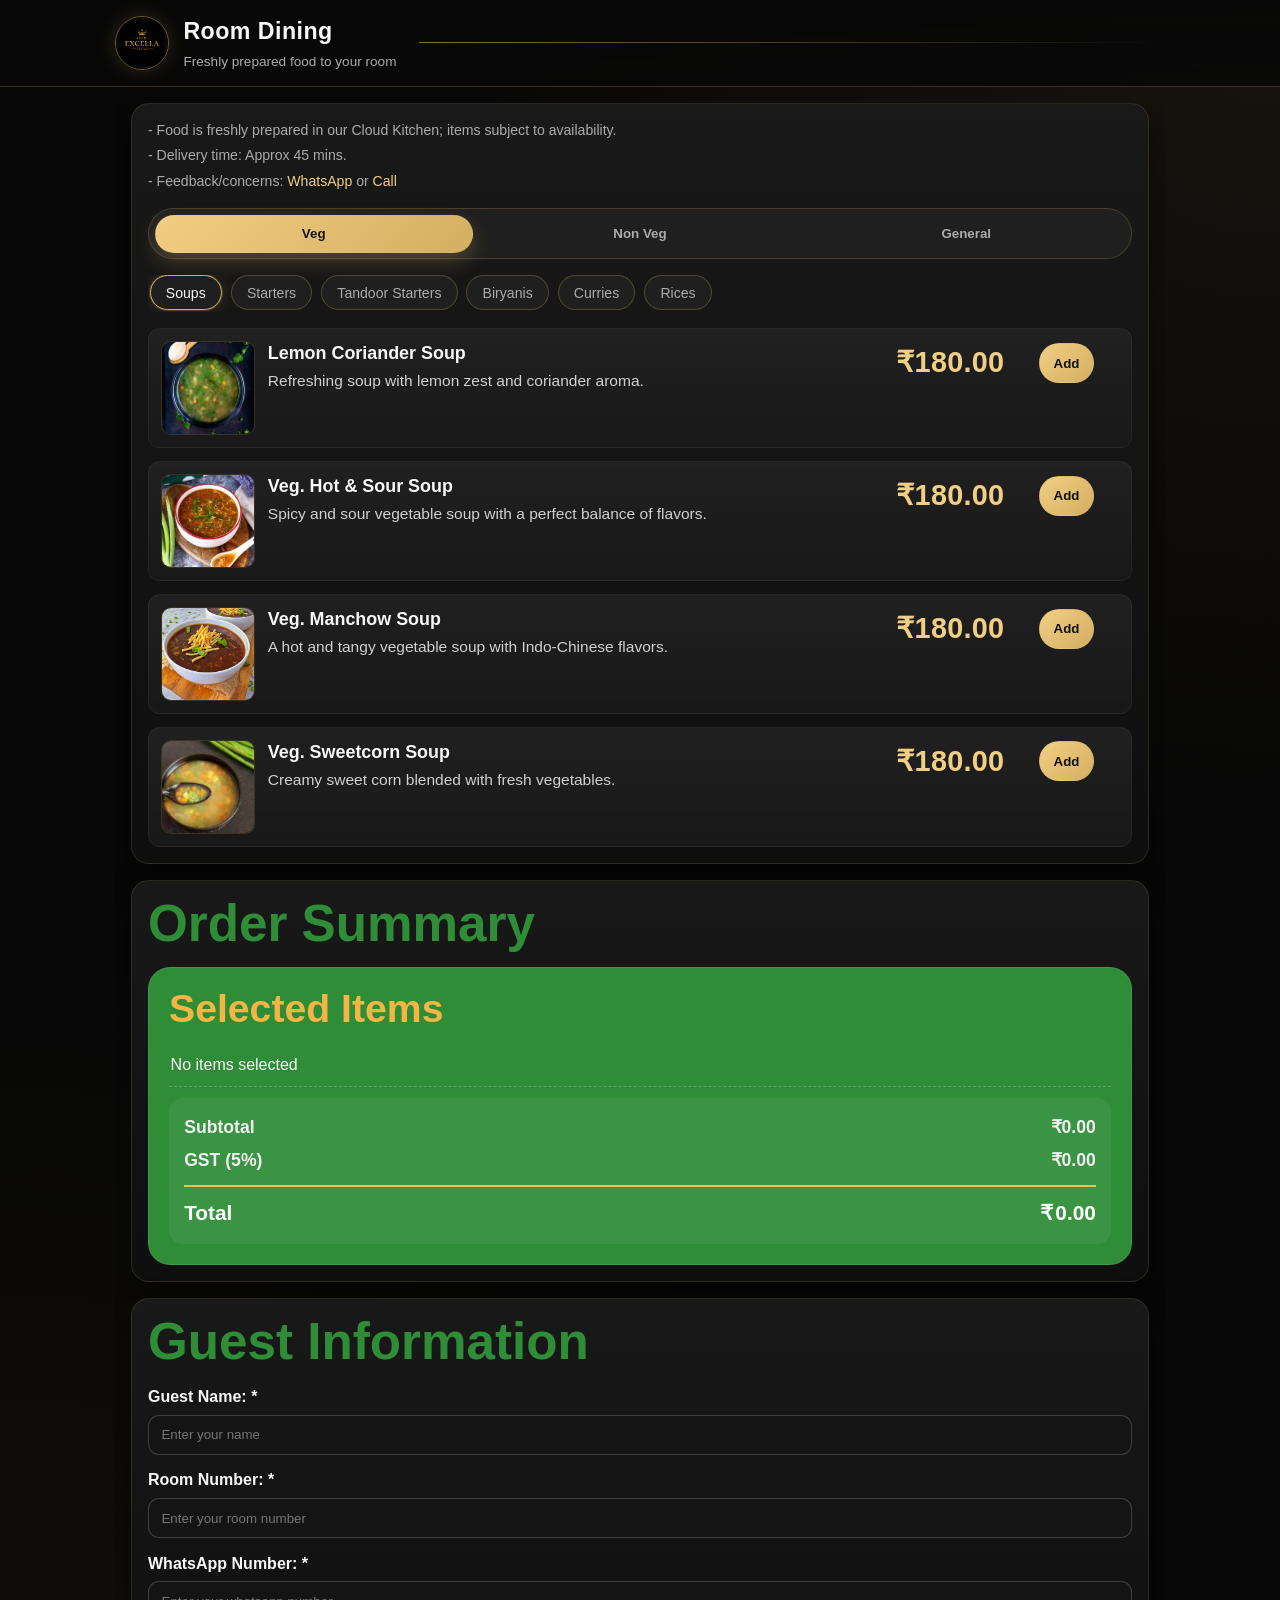
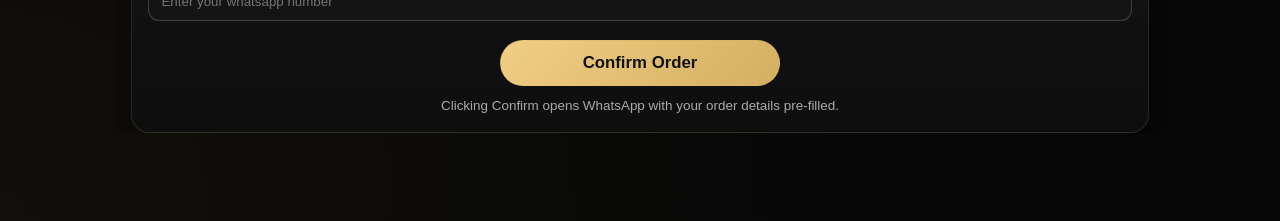
==== commit 09d4772e: "Refine menu controls, summary layout, and cart scroll behavior" ====
--- a/index.html
+++ b/index.html
@@ -241,7 +241,7 @@
     .menu-item.no-image .menu-item-details { grid-column: 1; }
     .menu-item.no-image .menu-item-controls {
       grid-column: 1;
-      justify-content: space-between;
+      justify-content: flex-end;
       width: 100%;
     }
 
@@ -250,20 +250,21 @@
     .item-desc { color: #d0d0d0; font-size: .97rem; margin-top: .3rem; line-height: 1.45; overflow-wrap: break-word; word-break: normal; }
     .item-price {
       color: var(--gold-soft);
-      font-size: 1.9rem;
+      font-size: 1.8rem;
       font-weight: 700;
-      margin-right: .4rem;
-      min-width: 120px;
-      text-align: left;
+      min-width: 0;
+      text-align: right;
       letter-spacing: .01em;
+      white-space: nowrap;
     }
 
     .menu-item-controls {
       display: flex;
       align-items: center;
-      justify-content: space-between;
+      justify-content: flex-end;
       gap: .6rem;
-      min-width: 210px;
+      min-width: 0;
+      margin-left: auto;
     }
 
     .quantity-selector {
@@ -322,58 +323,101 @@
     #orderSummarySection h2,
     #guestInfo h2 {
       margin-top: 0;
-      margin-bottom: .9rem;
-      font-size: 1.15rem;
-      color: var(--gold-soft);
+      margin-bottom: 1rem;
+      font-size: clamp(2rem, 6vw, 3.2rem);
+      color: #2f8d38;
+      line-height: 1.05;
     }
 
     #orderBox {
-      background: var(--surface);
-      border: 1px solid rgba(212,175,98,.2);
-      border-radius: var(--radius-md);
-      padding: 1rem;
-    }
-
-    #orderBox h3 { margin: 0; color: var(--text); }
+      background: #2f8d38;
+      border: 1px solid rgba(255,255,255,.08);
+      border-radius: 22px;
+      padding: 1.25rem;
+    }
+
+    #orderBox h3 {
+      margin: 0;
+      color: #f4b545;
+      font-size: clamp(2rem, 4.7vw, 2.45rem);
+      line-height: 1.05;
+    }
 
     #orderList {
-      margin: .75rem 0;
+      margin: .95rem 0 .7rem;
       padding: 0;
       list-style: none;
-      max-height: 210px;
+      max-height: 260px;
       overflow: auto;
     }
 
     #orderList li {
       display: flex;
       align-items: center;
-      gap: .55rem;
-      padding: .65rem .1rem;
-      border-bottom: 1px dashed rgba(255,255,255,.11);
-    }
-
-    .order-item-name { flex: 1; color: var(--text); font-weight: 600; }
+      gap: .5rem;
+      padding: .55rem .1rem;
+      border-bottom: 1px dashed rgba(255,255,255,.24);
+    }
+
+    .order-item-name {
+      flex: 1;
+      color: #f8f8f8;
+      font-weight: 500;
+      font-size: 1.05rem;
+    }
     .order-item-controls { display: flex; align-items: center; gap: .35rem; }
-    .order-item-price { min-width: 76px; text-align: right; color: var(--gold-soft); font-weight: 700; }
+    .order-item-price {
+      min-width: 98px;
+      text-align: right;
+      color: #f8f8f8;
+      font-weight: 700;
+      font-size: 1.15rem;
+    }
+
+    #orderList .inc-btn,
+    #orderList .dec-btn {
+      min-width: 32px;
+      min-height: 32px;
+      border-radius: 8px;
+      font-size: 1.05rem;
+      line-height: 1;
+      padding: 0;
+      border: none;
+      color: #fff;
+    }
+    #orderList .inc-btn { background: #45b34d; }
+    #orderList .dec-btn { background: #ea4a4a; }
+    #orderList .qty-val {
+      min-width: 22px;
+      color: #fff;
+      font-size: 1.3rem;
+      font-weight: 500;
+      line-height: 1;
+    }
 
     .order-summary-footer {
+      margin-top: .45rem;
+      padding: 1rem .95rem;
+      border-radius: 14px;
+      background: rgba(255,255,255,.06);
+      display: grid;
+      gap: .4rem;
+    }
+
+    .summary-line {
+      display: flex;
+      justify-content: space-between;
+      color: #f0f0f0;
+      font-size: 1.1rem;
+      font-weight: 700;
+    }
+    .summary-line.total {
       margin-top: .35rem;
-      padding: .8rem .75rem;
-      border-top: 1px solid rgba(212,175,98,.22);
-      border-radius: 12px;
-      background: linear-gradient(180deg, rgba(212,175,98,.08), rgba(212,175,98,.02));
-      display: grid;
-      gap: .28rem;
-    }
-
-    .summary-line { display: flex; justify-content: space-between; color: var(--text-muted); }
-    .summary-line.total {
-      margin-top: .25rem;
-      padding-top: .4rem;
-      border-top: 1px solid rgba(212,175,98,.22);
-      color: var(--text);
+      padding-top: .65rem;
+      border-top: 2px solid #f1c24a;
+      color: #fff;
       font-weight: 700;
-      font-size: 1.08rem;
+      font-size: 1.3rem;
     }
 
     #orderTotal::before { content: "₹"; margin-right: 2px; }
@@ -441,6 +485,12 @@
       align-items: center;
       justify-content: center;
       cursor: pointer;
+      transition: transform .15s ease, opacity .15s ease;
+    }
+    #cartButton.hidden {
+      opacity: 0;
+      pointer-events: none;
+      transform: scale(.85);
     }
     #cartButton .cart-count {
       position: absolute;
@@ -466,7 +516,7 @@
       fill: #000;
     }
     #cartButton .cart-count.hidden { display: none; }
-    #orderSummarySection { scroll-margin-top: 96px; }
+    #orderSummarySection { scroll-margin-top: calc(var(--sticky-offset, 86px) + 6px); }
 
     .centered { text-align: center; }
     .image-preview-modal {
@@ -523,7 +573,7 @@
       .menu-image { width: 74px; height: 74px; }
       .menu-item-controls {
         grid-column: 1 / -1;
-        justify-content: space-between;
+        justify-content: flex-end;
         margin-top: .35rem;
         min-width: 0;
       }
@@ -531,9 +581,16 @@
       .item-desc { font-size: .98rem; overflow-wrap: break-word; word-break: normal; }
       #type-tabs { top: 74px; }
       .menu-item.no-image .menu-item-controls {
-        justify-content: space-between;
-      }
-      .item-price { font-size: 1.05rem; min-width: 86px; }
+        justify-content: flex-end;
+      }
+      .item-price { font-size: 1.95rem; min-width: 120px; }
+      #orderSummarySection h2,
+      #guestInfo h2 {
+        font-size: clamp(1.95rem, 11vw, 3rem);
+      }
+      #orderBox h3 {
+        font-size: clamp(1.85rem, 9.2vw, 2.4rem);
+      }
     }
   </style>
 </head>
@@ -609,7 +666,7 @@
     </section>
   </main>
 
-  <button id="cartButton" type="button" aria-label="Go to order summary">
+  <button id="cartButton" class="hidden" type="button" aria-label="Go to order summary">
     <svg viewBox="0 0 24 24" aria-hidden="true" focusable="false">
       <path d="M7 18c-1.1 0-2 .9-2 2s.9 2 2 2 2-.9 2-2-.9-2-2-2zm10 0c-1.1 0-2 .9-2 2s.9 2 2 2 2-.9 2-2-.9-2-2-2zM7.2 13h9.9c.75 0 1.41-.41 1.75-1.03L22.7 5H6.21l-.94-2H1v2h3l3.6 7.59-1.35 2.45A2 2 0 0 0 8 18h12v-2H8l1.2-2.17z"/>
     </svg>
@@ -948,15 +1005,21 @@
         const itemCount = Object.values(currentOrder).reduce((sum, item) => sum + item.qty, 0);
         cartCountBadge.textContent = itemCount;
         cartCountBadge.classList.toggle('hidden', itemCount === 0);
+        cartButton.classList.toggle('hidden', itemCount === 0);
       };
 
       cartButton.addEventListener('click', () => {
         const orderSummary = document.getElementById('orderSummarySection');
+        orderSummary.scrollIntoView({ behavior: 'smooth', block: 'start' });
+      });
+
+      function syncStickyOffset() {
         const stickyHeader = document.querySelector('.site-header');
-        const headerOffset = (stickyHeader?.offsetHeight || 0) + 10;
-        const targetY = orderSummary.getBoundingClientRect().top + window.scrollY - headerOffset;
-        window.scrollTo({ top: Math.max(targetY, 0), behavior: 'smooth' });
-      });
+        const offset = (stickyHeader?.offsetHeight || 0) + 8;
+        document.documentElement.style.setProperty('--sticky-offset', `${offset}px`);
+      }
+      syncStickyOffset();
+      window.addEventListener('resize', syncStickyOffset);
 
       imagePreviewClose.addEventListener('click', closeImagePreview);
       imagePreviewModal.addEventListener('click', (event) => {
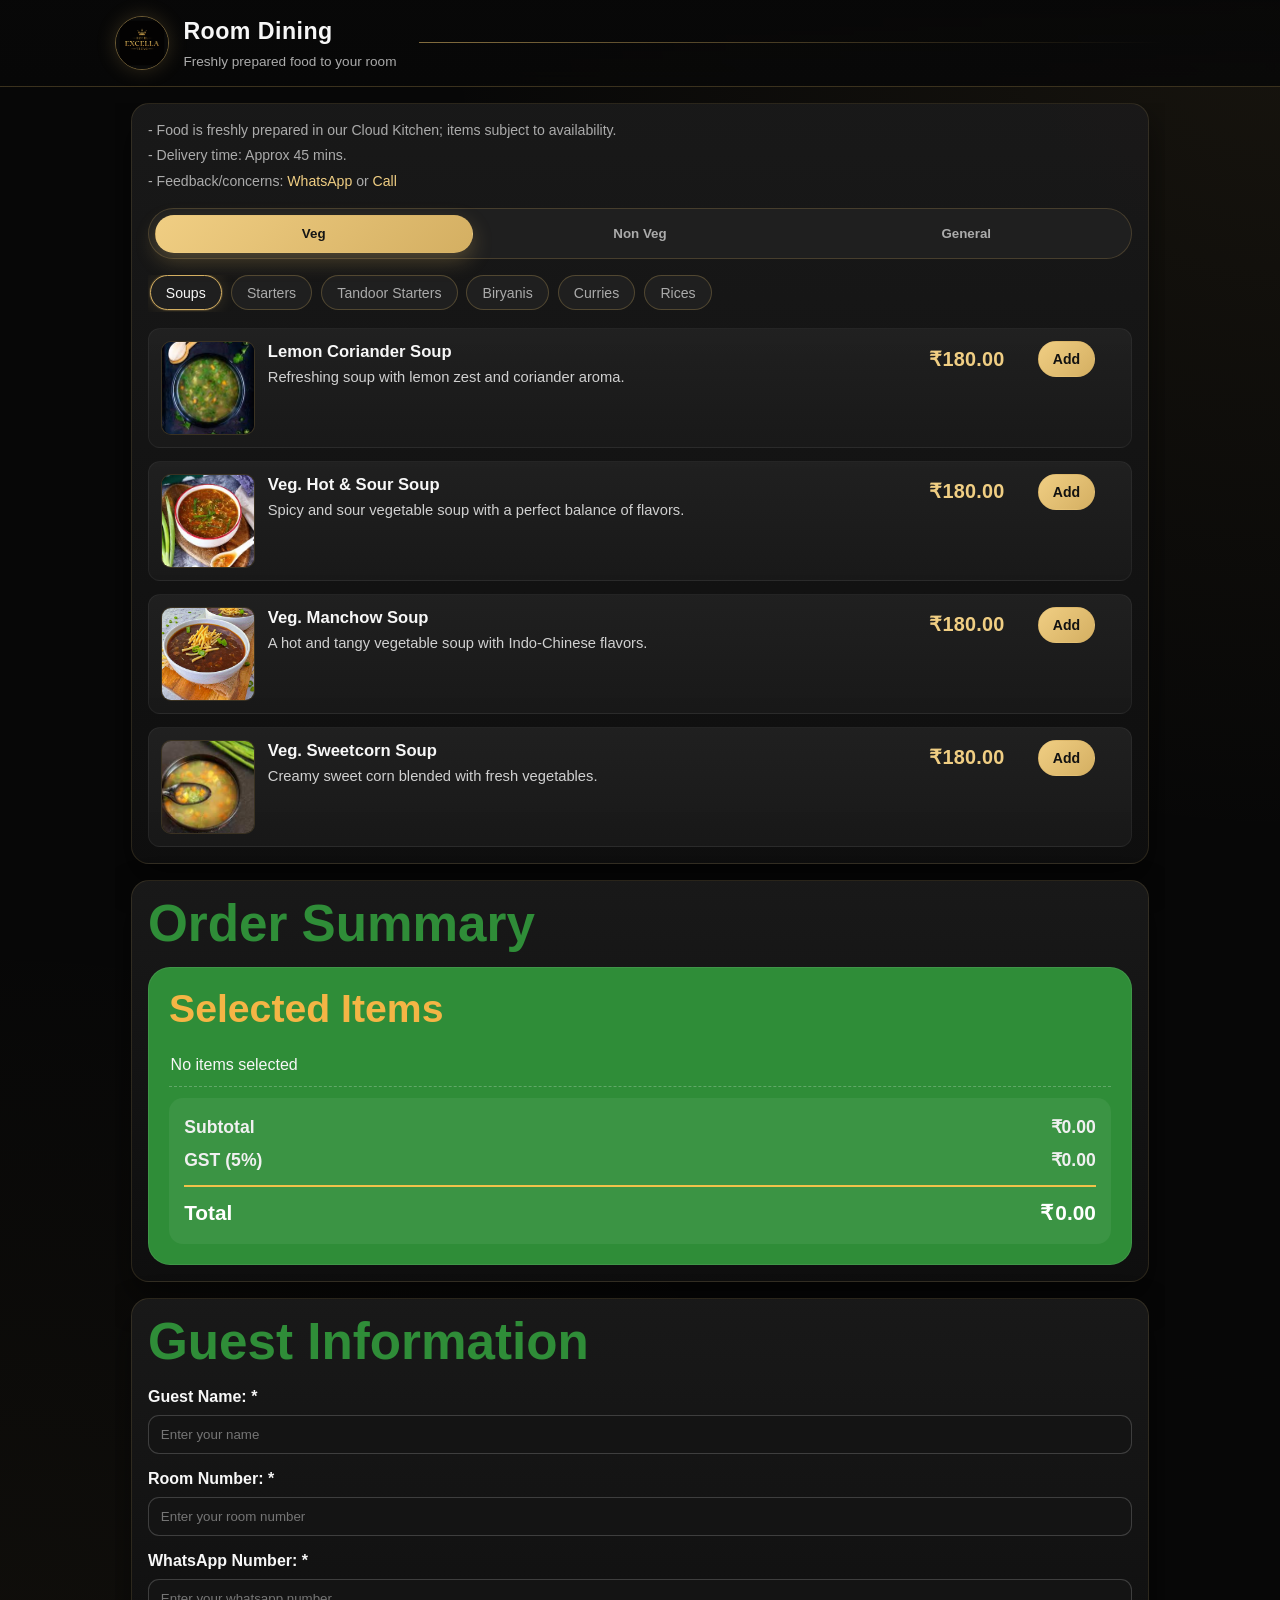
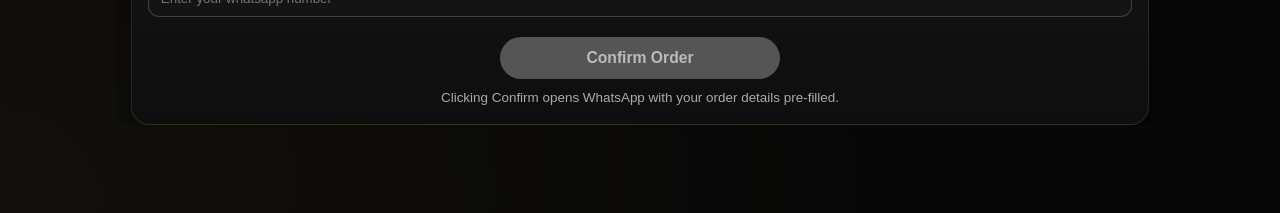
==== commit 9aa5a00e: "Refine mobile menu UI and harden ordering flow" ====
--- a/index.html
+++ b/index.html
@@ -246,11 +246,11 @@
     }
 
     .menu-item-details { min-width: 0; }
-    .item-name { font-weight: 700; font-size: 1.12rem; line-height: 1.35; }
-    .item-desc { color: #d0d0d0; font-size: .97rem; margin-top: .3rem; line-height: 1.45; overflow-wrap: break-word; word-break: normal; }
+    .item-name { font-weight: 700; font-size: 1.04rem; line-height: 1.35; }
+    .item-desc { color: #d0d0d0; font-size: .92rem; margin-top: .22rem; line-height: 1.42; overflow-wrap: break-word; word-break: normal; }
     .item-price {
       color: var(--gold-soft);
-      font-size: 1.8rem;
+      font-size: 1.24rem;
       font-weight: 700;
       min-width: 0;
       text-align: right;
@@ -280,6 +280,7 @@
       text-align: center;
       font-weight: 700;
       color: var(--text);
+      font-size: .95rem;
     }
 
     .add-btn,
@@ -294,15 +295,18 @@
       font-weight: 700;
       cursor: pointer;
       transition: transform .14s ease, box-shadow .14s ease, filter .14s ease;
-      min-height: 40px;
+      min-height: 36px;
+      font-size: .88rem;
     }
 
     .inc-btn,
     .dec-btn {
       color: #101010;
-      min-width: 40px;
+      min-width: 34px;
       padding: .25rem 0;
       border-radius: 10px;
+      font-size: 1rem;
+      line-height: 1;
     }
 
     .dec-btn { background: linear-gradient(180deg, #e6d0a2, #c99779); }
@@ -432,7 +436,7 @@
     #guestInfo input {
       width: 100%;
       margin-bottom: .85rem;
-      padding: .72rem .78rem;
+      padding: .68rem .74rem;
       border-radius: 11px;
       border: 1px solid rgba(255,255,255,.18);
       background: #141414;
@@ -450,8 +454,8 @@
       width: 100%;
       max-width: 280px;
       margin-top: .35rem;
-      font-size: 1.05rem;
-      min-height: 46px;
+      font-size: .98rem;
+      min-height: 42px;
     }
 
     #confirmOrder:disabled {
@@ -466,6 +470,17 @@
       margin: .6rem 0 0;
       color: var(--text-muted);
       font-size: .84rem;
+    }
+    .form-error {
+      margin: -.45rem 0 .65rem;
+      color: #ff8f8f;
+      font-size: .78rem;
+      display: none;
+    }
+    .form-error.visible { display: block; }
+    .field-invalid {
+      border-color: rgba(255, 120, 120, .75) !important;
+      box-shadow: 0 0 0 3px rgba(220,80,80,.18) !important;
     }
 
     #cartButton {
@@ -578,12 +593,23 @@
         min-width: 0;
       }
       .item-name { font-size: 1.06rem; }
-      .item-desc { font-size: .98rem; overflow-wrap: break-word; word-break: normal; }
+      .item-desc { font-size: .88rem; overflow-wrap: break-word; word-break: normal; }
       #type-tabs { top: 74px; }
       .menu-item.no-image .menu-item-controls {
         justify-content: flex-end;
       }
-      .item-price { font-size: 1.95rem; min-width: 120px; }
+      .item-price { font-size: 1.06rem; min-width: 76px; }
+      .quantity-selector { min-width: 98px; }
+      .add-btn,
+      .inc-btn,
+      .dec-btn {
+        min-height: 34px;
+        font-size: .82rem;
+      }
+      .inc-btn,
+      .dec-btn {
+        min-width: 30px;
+      }
       #orderSummarySection h2,
       #guestInfo h2 {
         font-size: clamp(1.95rem, 11vw, 3rem);
@@ -689,6 +715,9 @@
       const orderTotalEl = document.getElementById('orderTotal');
       const confirmOrderBtn = document.getElementById('confirmOrder');
       const cartCountBadge = document.getElementById('cartCount');
+      const guestNameInput = document.getElementById('guestName');
+      const roomNumberInput = document.getElementById('roomNumber');
+      const guestWhatsAppInput = document.getElementById('guestWhatsApp');
       const imagePreviewModal = document.getElementById('imagePreviewModal');
       const imagePreviewImg = document.getElementById('imagePreviewImg');
       const imagePreviewClose = document.getElementById('imagePreviewClose');
@@ -699,22 +728,69 @@
       let menuData = { veg: {}, nonveg: {}, general: {} };
       let currentTab = 'veg';
       let currentOrder = {};
+      let activeCategory = null;
+
+      [guestNameInput, roomNumberInput, guestWhatsAppInput].forEach((input) => {
+        const error = document.createElement('p');
+        error.className = 'form-error';
+        error.setAttribute('aria-live', 'polite');
+        input.insertAdjacentElement('afterend', error);
+      });
 
       function parseCSV(text) {
-        const lines = text.trim().split('\n');
-        const headers = lines[0].split(',').map(h => h.trim());
-
-        return lines.slice(1).map(line => {
-          const values = [];
-          let match;
-          const regex = /("([^"]*)"|[^,]+)/g;
-          while ((match = regex.exec(line)) !== null) {
-            values.push(match[2] !== undefined ? match[2] : match[1]);
+        const rows = [];
+        let current = '';
+        let row = [];
+        let inQuotes = false;
+        const normalized = text.replace(/\r\n/g, '\n');
+
+        for (let i = 0; i < normalized.length; i++) {
+          const char = normalized[i];
+          const next = normalized[i + 1];
+          if (char === '"' && inQuotes && next === '"') {
+            current += '"';
+            i++;
+            continue;
           }
+          if (char === '"') {
+            inQuotes = !inQuotes;
+            continue;
+          }
+          if (char === ',' && !inQuotes) {
+            row.push(current.trim());
+            current = '';
+            continue;
+          }
+          if (char === '\n' && !inQuotes) {
+            row.push(current.trim());
+            if (row.some(Boolean)) rows.push(row);
+            row = [];
+            current = '';
+            continue;
+          }
+          current += char;
+        }
+
+        if (current.length || row.length) {
+          row.push(current.trim());
+          if (row.some(Boolean)) rows.push(row);
+        }
+
+        const headers = (rows.shift() || []).map(h => h.trim());
+        return rows.map(values => {
           const obj = {};
           headers.forEach((h, i) => (obj[h] = values[i] ? values[i].trim() : ''));
           return obj;
         });
+      }
+
+      function escapeHtml(value) {
+        return String(value ?? '')
+          .replaceAll('&', '&amp;')
+          .replaceAll('<', '&lt;')
+          .replaceAll('>', '&gt;')
+          .replaceAll('"', '&quot;')
+          .replaceAll("'", '&#039;');
       }
 
       function renderMenu() {
@@ -733,7 +809,7 @@
         menuContainer.querySelectorAll('.category-tabs button').forEach(button => {
           button.addEventListener('click', () => showCategory(button.dataset.category));
         });
-        showCategory(Object.keys(data)[0]);
+        showCategory(activeCategory && data[activeCategory] ? activeCategory : Object.keys(data)[0]);
       }
 
       function buildImageFallbacks(fileName) {
@@ -779,69 +855,45 @@
       }
 
       window.showCategory = function (category) {
+        activeCategory = category;
         const items = menuData[currentTab][category] || [];
         const container = document.getElementById('categoryContent');
-        container.innerHTML = '';
-
-        items.forEach(item => {
-          const qty = currentOrder[item.Name]?.qty || 0;
+        const cards = items.map(item => {
+          const rawName = String(item.Name || '').trim();
+          const itemName = escapeHtml(rawName);
+          const itemDesc = escapeHtml(item.Description);
+          const itemPrice = Number.parseFloat(item.Price || 0);
+          const qty = currentOrder[rawName]?.qty || 0;
           const imageFile = item.ImageURL?.trim();
           const validImageSrc = resolveImageSource(imageFile);
           const imageTag = validImageSrc
-            ? `<img src="${validImageSrc}" class="menu-image previewable-image" alt="${item.Name}" loading="lazy" decoding="async" data-fullsrc="${validImageSrc}" data-alt="${item.Name}">`
+            ? `<img src="${validImageSrc}" class="menu-image previewable-image" alt="${itemName}" width="94" height="94" loading="lazy" decoding="async" data-fullsrc="${validImageSrc}" data-alt="${itemName}">`
             : '';
           const itemClass = validImageSrc ? 'menu-item' : 'menu-item no-image';
 
-          container.innerHTML += `
+          return `
             <div class="${itemClass}">
               ${imageTag}
               <div class="menu-item-details">
-                <div class="item-name">${item.Name}</div>
-                <div class="item-desc">${item.Description}</div>
+                <div class="item-name">${itemName}</div>
+                <div class="item-desc">${itemDesc}</div>
               </div>
               <div class="menu-item-controls">
-                <div class="item-price" aria-label="Price">₹${parseFloat(item.Price).toFixed(2)}</div>
-                <div class="quantity-selector" id="qty-${item.Name.replace(/\s+/g, '_')}">
+                <div class="item-price" aria-label="Price">₹${itemPrice.toFixed(2)}</div>
+                <div class="quantity-selector" id="qty-${rawName.replace(/\s+/g, '_')}">
                   ${qty > 0
-                    ? `<button type="button" class="dec-btn" data-name="${item.Name}" data-price="${item.Price}">-</button>
+                    ? `<button type="button" class="dec-btn" aria-label="Decrease ${itemName}" data-name="${escapeHtml(rawName)}" data-price="${itemPrice}">-</button>
                        <span class="qty-val">${qty}</span>
-                       <button type="button" class="inc-btn" data-name="${item.Name}" data-price="${item.Price}">+</button>`
-                    : `<button type="button" class="add-btn" data-name="${item.Name}" data-price="${item.Price}">Add</button>`}
+                       <button type="button" class="inc-btn" aria-label="Increase ${itemName}" data-name="${escapeHtml(rawName)}" data-price="${itemPrice}">+</button>`
+                    : `<button type="button" class="add-btn" aria-label="Add ${itemName}" data-name="${escapeHtml(rawName)}" data-price="${itemPrice}">Add</button>`}
                 </div>
               </div>
             </div>`;
         });
+        container.innerHTML = cards.join('');
 
         document.querySelectorAll('.category-tabs button').forEach(btn => {
           btn.classList.toggle('active', btn.getAttribute('data-category') === category);
-        });
-
-        container.querySelectorAll('.inc-btn').forEach(btn => {
-          btn.addEventListener('click', () => {
-            const name = btn.dataset.name;
-            currentOrder[name].qty++;
-            updateOrderSummary();
-            updateMenuQty(name);
-          });
-        });
-
-        container.querySelectorAll('.dec-btn').forEach(btn => {
-          btn.addEventListener('click', () => {
-            const name = btn.dataset.name;
-            currentOrder[name].qty--;
-            if (currentOrder[name].qty <= 0) delete currentOrder[name];
-            updateOrderSummary();
-            updateMenuQty(name);
-          });
-        });
-
-        container.querySelectorAll('.add-btn').forEach(btn => {
-          btn.addEventListener('click', () => {
-            const name = btn.dataset.name;
-            currentOrder[name] = { qty: 1, price: parseFloat(btn.dataset.price) };
-            updateOrderSummary();
-            updateMenuQty(name);
-          });
         });
 
         container.querySelectorAll('.previewable-image').forEach(img => {
@@ -858,8 +910,8 @@
       };
 
       function updateMenuQty(name) {
-        const activeCategoryBtn = document.querySelector('.category-tabs button.active');
-        if (activeCategoryBtn) showCategory(activeCategoryBtn.dataset.category);
+        if (name && currentOrder[name] && currentOrder[name].qty < 1) delete currentOrder[name];
+        if (activeCategory) showCategory(activeCategory);
       }
 
       function sanitizeInput(str) {
@@ -879,6 +931,46 @@
         return /^[6-9]\d{9}$/.test(number);
       }
 
+      function setFieldError(input, message = '') {
+        const errorEl = input.nextElementSibling;
+        if (!errorEl || !errorEl.classList.contains('form-error')) return;
+        input.classList.toggle('field-invalid', Boolean(message));
+        errorEl.textContent = message;
+        errorEl.classList.toggle('visible', Boolean(message));
+      }
+
+      function validateForm() {
+        const guestName = sanitizeInput(guestNameInput.value.trim());
+        const roomNumber = sanitizeInput(roomNumberInput.value.trim());
+        const guestWhatsApp = sanitizeInput(guestWhatsAppInput.value.trim());
+        let valid = true;
+
+        setFieldError(guestNameInput, guestName ? '' : 'Guest name is required.');
+        if (!guestName) valid = false;
+
+        if (!roomNumber) {
+          setFieldError(roomNumberInput, 'Room number is required.');
+          valid = false;
+        } else if (!isValidRoomNumber(roomNumber)) {
+          setFieldError(roomNumberInput, 'Valid rooms: 101–106, 201–206, 301–306, 401–406.');
+          valid = false;
+        } else {
+          setFieldError(roomNumberInput);
+        }
+
+        if (!guestWhatsApp) {
+          setFieldError(guestWhatsAppInput, 'WhatsApp number is required.');
+          valid = false;
+        } else if (!isValidPhoneNumber(guestWhatsApp)) {
+          setFieldError(guestWhatsAppInput, 'Enter a valid 10-digit Indian mobile number.');
+          valid = false;
+        } else {
+          setFieldError(guestWhatsAppInput);
+        }
+
+        return valid;
+      }
+
       function updateOrderSummary() {
         orderList.innerHTML = '';
         let total = 0;
@@ -886,10 +978,11 @@
         for (const [name, item] of Object.entries(currentOrder)) {
           const lineTotal = item.qty * item.price;
           total += lineTotal;
+          const safeName = escapeHtml(name);
 
           orderList.innerHTML += `
             <li>
-              <span class="order-item-name">${name}</span>
+              <span class="order-item-name">${safeName}</span>
               <div class="order-item-controls">
                 <button type="button" class="dec-btn" data-name="${encodeURIComponent(name)}">-</button>
                 <span class="qty-val">${item.qty}</span>
@@ -911,6 +1004,7 @@
 
         confirmOrderBtn.disabled = Object.keys(currentOrder).length === 0;
         updateCartButton();
+        saveOrderState();
 
         orderList.querySelectorAll('.inc-btn').forEach(btn => {
           btn.addEventListener('click', () => {
@@ -954,6 +1048,42 @@
         switchActive(tabGeneralBtn);
         renderMenu();
       });
+
+      menuContainer.addEventListener('click', (event) => {
+        const actionButton = event.target.closest('.add-btn, .inc-btn, .dec-btn');
+        if (!actionButton) return;
+        const name = actionButton.dataset.name;
+        const price = Number.parseFloat(actionButton.dataset.price || 0);
+        if (!name || Number.isNaN(price)) return;
+
+        if (actionButton.classList.contains('add-btn')) {
+          currentOrder[name] = { qty: 1, price };
+        } else if (actionButton.classList.contains('inc-btn')) {
+          if (!currentOrder[name]) currentOrder[name] = { qty: 0, price };
+          currentOrder[name].qty++;
+        } else if (actionButton.classList.contains('dec-btn') && currentOrder[name]) {
+          currentOrder[name].qty--;
+          if (currentOrder[name].qty <= 0) delete currentOrder[name];
+        }
+
+        updateOrderSummary();
+        updateMenuQty(name);
+      });
+
+      function saveOrderState() {
+        localStorage.setItem('hotel_excella_order', JSON.stringify(currentOrder));
+      }
+
+      function loadOrderState() {
+        try {
+          const stored = JSON.parse(localStorage.getItem('hotel_excella_order') || '{}');
+          if (stored && typeof stored === 'object') currentOrder = stored;
+        } catch (error) {
+          currentOrder = {};
+        }
+      }
+
+      loadOrderState();
 
       fetch('menu.csv')
         .then(r => r.text())
@@ -966,25 +1096,17 @@
             menuData[type][category].push(row);
           });
           renderMenu();
+          updateOrderSummary();
+        })
+        .catch(() => {
+          menuContainer.innerHTML = '<p class="notes">Unable to load menu right now. Please refresh once.</p>';
         });
 
       confirmOrderBtn.addEventListener('click', () => {
-        const guestName = sanitizeInput(document.getElementById('guestName').value.trim());
-        const roomNumber = sanitizeInput(document.getElementById('roomNumber').value.trim());
-        const guestWhatsApp = sanitizeInput(document.getElementById('guestWhatsApp').value.trim());
-
-        if (!guestName || !roomNumber || !guestWhatsApp) {
-          alert('Please fill all guest details.');
-          return;
-        }
-        if (!isValidPhoneNumber(guestWhatsApp)) {
-          alert('Please enter your valid 10-digit WhatsApp number.');
-          return;
-        }
-        if (!isValidRoomNumber(roomNumber)) {
-          alert('Please enter a valid room number (101–106, 201–206, 301–306, 401–406).');
-          return;
-        }
+        const guestName = sanitizeInput(guestNameInput.value.trim());
+        const roomNumber = sanitizeInput(roomNumberInput.value.trim());
+        const guestWhatsApp = sanitizeInput(guestWhatsAppInput.value.trim());
+        if (!validateForm()) return;
 
         const orderDetails = Object.entries(currentOrder)
           .map(([name, item]) => `${name} x ${item.qty}`)
@@ -998,6 +1120,12 @@
         const total = orderTotalEl.textContent;
         const msg = `Guest: ${guestName}\nRoom: ${roomNumber}\nWhatsApp: ${guestWhatsApp}\nOrder:\n${orderDetails}\nTotal: ₹${total}`;
         window.open(`https://wa.me/919985908131?text=${encodeURIComponent(msg)}`, '_blank');
+      });
+
+      [guestNameInput, roomNumberInput, guestWhatsAppInput].forEach((input) => {
+        input.addEventListener('input', () => {
+          if (input.classList.contains('field-invalid')) validateForm();
+        });
       });
 
       const cartButton = document.getElementById('cartButton');
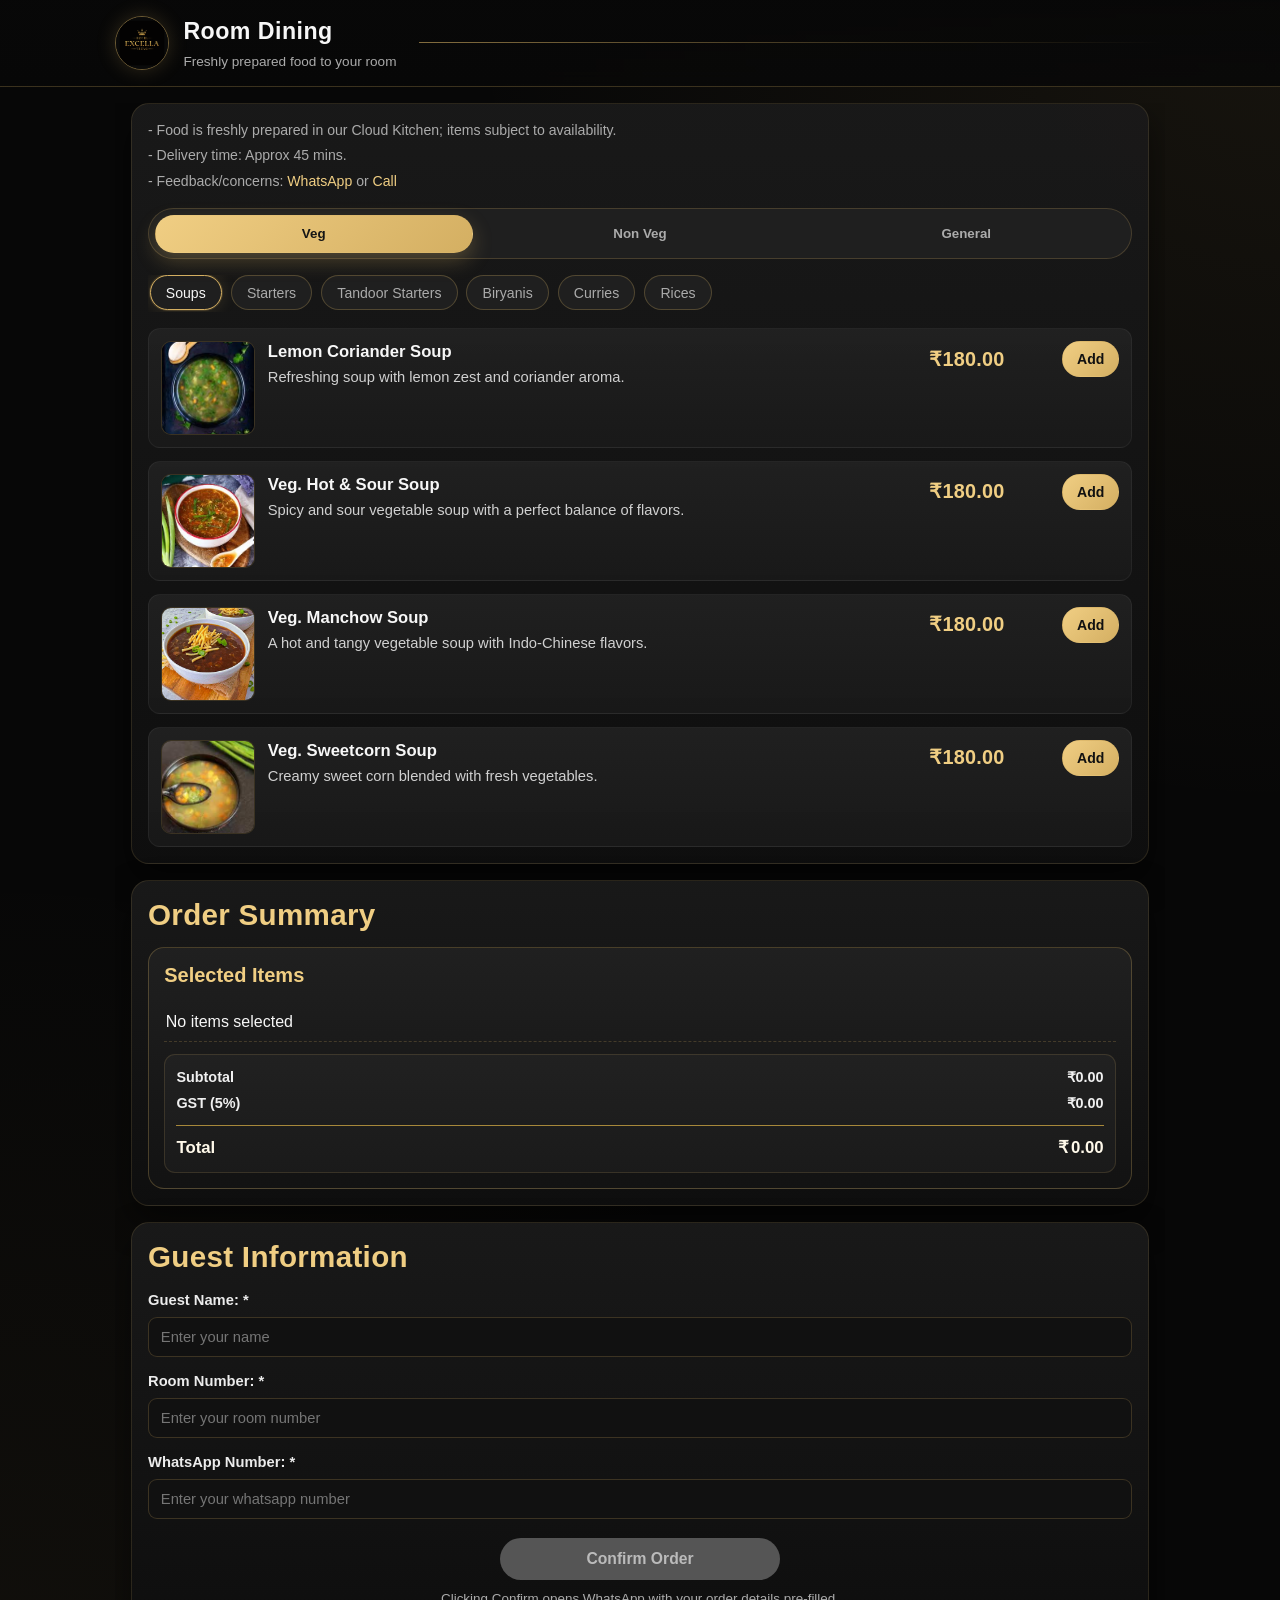
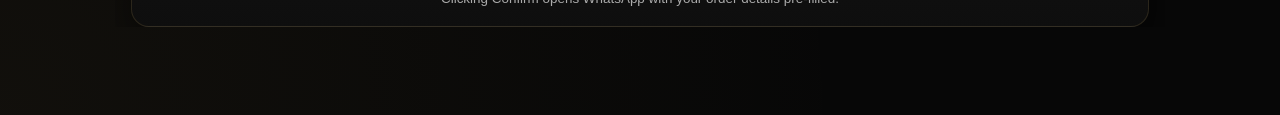
==== commit 1b3a2e4f: "Retheme order panels and tighten cart summary layout" ====
--- a/index.html
+++ b/index.html
@@ -271,8 +271,9 @@
       min-width: 105px;
       display: inline-flex;
       align-items: center;
-      justify-content: center;
+      justify-content: flex-end;
       gap: .35rem;
+      margin-left: auto;
     }
 
     .qty-val {
@@ -327,24 +328,26 @@
     #orderSummarySection h2,
     #guestInfo h2 {
       margin-top: 0;
-      margin-bottom: 1rem;
-      font-size: clamp(2rem, 6vw, 3.2rem);
-      color: #2f8d38;
-      line-height: 1.05;
+      margin-bottom: .9rem;
+      font-size: clamp(1.35rem, 4.4vw, 1.85rem);
+      color: var(--gold-soft);
+      line-height: 1.2;
+      letter-spacing: .01em;
     }
 
     #orderBox {
-      background: #2f8d38;
-      border: 1px solid rgba(255,255,255,.08);
-      border-radius: 22px;
-      padding: 1.25rem;
+      background: linear-gradient(180deg, rgba(33,33,33,.96), rgba(19,19,19,.97));
+      border: 1px solid rgba(212, 175, 98, 0.28);
+      border-radius: 16px;
+      padding: .95rem;
     }
 
     #orderBox h3 {
       margin: 0;
-      color: #f4b545;
-      font-size: clamp(2rem, 4.7vw, 2.45rem);
-      line-height: 1.05;
+      color: var(--gold-soft);
+      font-size: clamp(1.05rem, 3.2vw, 1.25rem);
+      line-height: 1.2;
+      font-weight: 700;
     }
 
     #orderList {
@@ -359,23 +362,23 @@
       display: flex;
       align-items: center;
       gap: .5rem;
-      padding: .55rem .1rem;
-      border-bottom: 1px dashed rgba(255,255,255,.24);
+      padding: .48rem .1rem;
+      border-bottom: 1px dashed rgba(212,175,98,.22);
     }
 
     .order-item-name {
       flex: 1;
-      color: #f8f8f8;
-      font-weight: 500;
-      font-size: 1.05rem;
+      color: #f2f2f2;
+      font-weight: 600;
+      font-size: .95rem;
     }
     .order-item-controls { display: flex; align-items: center; gap: .35rem; }
     .order-item-price {
-      min-width: 98px;
+      min-width: 86px;
       text-align: right;
       color: #f8f8f8;
       font-weight: 700;
-      font-size: 1.15rem;
+      font-size: .95rem;
     }
 
     #orderList .inc-btn,
@@ -383,45 +386,46 @@
       min-width: 32px;
       min-height: 32px;
       border-radius: 8px;
-      font-size: 1.05rem;
+      font-size: .96rem;
       line-height: 1;
       padding: 0;
       border: none;
-      color: #fff;
-    }
-    #orderList .inc-btn { background: #45b34d; }
-    #orderList .dec-btn { background: #ea4a4a; }
+      color: #0d0d0d;
+    }
+    #orderList .inc-btn { background: linear-gradient(135deg, var(--gold-soft), var(--gold)); }
+    #orderList .dec-btn { background: linear-gradient(180deg, #e4c897, #b86b60); }
     #orderList .qty-val {
       min-width: 22px;
-      color: #fff;
-      font-size: 1.3rem;
-      font-weight: 500;
+      color: #f6f6f6;
+      font-size: 1rem;
+      font-weight: 600;
       line-height: 1;
     }
 
     .order-summary-footer {
       margin-top: .45rem;
-      padding: 1rem .95rem;
-      border-radius: 14px;
-      background: rgba(255,255,255,.06);
+      padding: .75rem .7rem;
+      border-radius: 11px;
+      background: rgba(255,255,255,.03);
+      border: 1px solid rgba(212,175,98,.16);
       display: grid;
-      gap: .4rem;
+      gap: .3rem;
     }
 
     .summary-line {
       display: flex;
       justify-content: space-between;
       color: #f0f0f0;
-      font-size: 1.1rem;
-      font-weight: 700;
+      font-size: .9rem;
+      font-weight: 600;
     }
     .summary-line.total {
       margin-top: .35rem;
-      padding-top: .65rem;
-      border-top: 2px solid #f1c24a;
-      color: #fff;
+      padding-top: .55rem;
+      border-top: 1px solid rgba(241,194,74,.65);
+      color: #fff9ea;
       font-weight: 700;
-      font-size: 1.3rem;
+      font-size: 1.05rem;
     }
 
     #orderTotal::before { content: "₹"; margin-right: 2px; }
@@ -429,20 +433,22 @@
     #guestInfo label {
       display: block;
       margin-bottom: .35rem;
-      color: var(--text);
+      color: #ececec;
       font-weight: 600;
+      font-size: .92rem;
     }
 
     #guestInfo input {
       width: 100%;
       margin-bottom: .85rem;
       padding: .68rem .74rem;
-      border-radius: 11px;
-      border: 1px solid rgba(255,255,255,.18);
-      background: #141414;
+      border-radius: 9px;
+      border: 1px solid rgba(212,175,98,.22);
+      background: #111111;
       color: var(--text);
       outline: none;
       transition: border-color .16s ease, box-shadow .16s ease;
+      font-size: .92rem;
     }
 
     #guestInfo input:focus {
@@ -612,10 +618,10 @@
       }
       #orderSummarySection h2,
       #guestInfo h2 {
-        font-size: clamp(1.95rem, 11vw, 3rem);
+        font-size: clamp(1.2rem, 7vw, 1.5rem);
       }
       #orderBox h3 {
-        font-size: clamp(1.85rem, 9.2vw, 2.4rem);
+        font-size: clamp(1rem, 5.4vw, 1.2rem);
       }
     }
   </style>
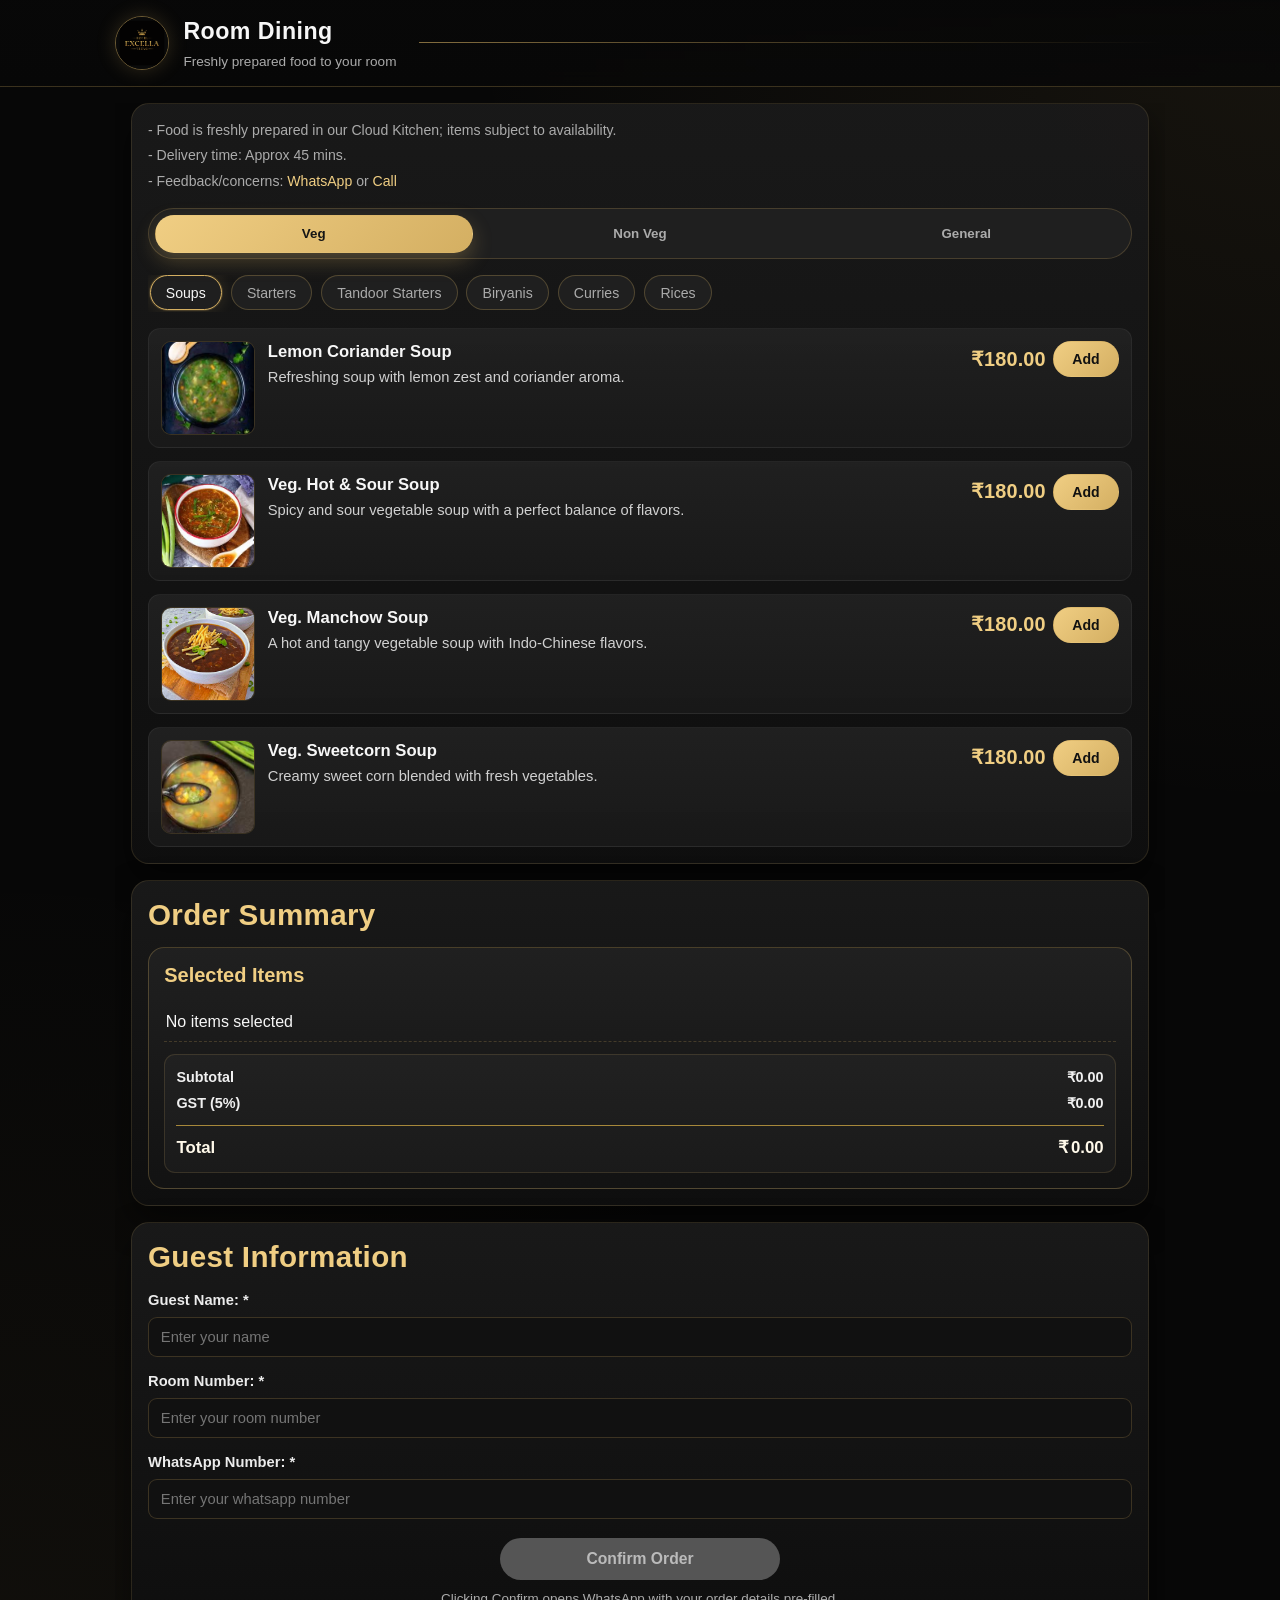
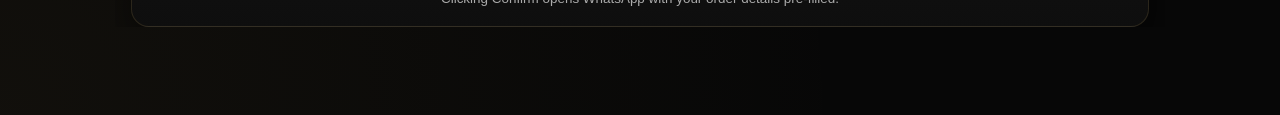
==== commit fed9b40f: "Refine menu item control alignment and no-image layout" ====
--- a/index.html
+++ b/index.html
@@ -234,16 +234,12 @@
     }
     .menu-image:hover { transform: scale(1.02); box-shadow: 0 0 0 1px rgba(212,175,98,.24); }
     .menu-item.no-image {
-      grid-template-columns: minmax(0, 1fr);
-      gap: .55rem;
+      grid-template-columns: minmax(0, 1fr) auto;
+      align-items: center;
       padding: .85rem .9rem;
     }
     .menu-item.no-image .menu-item-details { grid-column: 1; }
-    .menu-item.no-image .menu-item-controls {
-      grid-column: 1;
-      justify-content: flex-end;
-      width: 100%;
-    }
+    .menu-item.no-image .menu-item-controls { grid-column: 2; }
 
     .menu-item-details { min-width: 0; }
     .item-name { font-weight: 700; font-size: 1.04rem; line-height: 1.35; }
@@ -262,18 +258,27 @@
       display: flex;
       align-items: center;
       justify-content: flex-end;
-      gap: .6rem;
+      gap: .45rem;
       min-width: 0;
       margin-left: auto;
+      white-space: nowrap;
     }
 
     .quantity-selector {
-      min-width: 105px;
       display: inline-flex;
       align-items: center;
       justify-content: flex-end;
       gap: .35rem;
       margin-left: auto;
+      min-width: 0;
+    }
+
+    .quantity-selector.is-active {
+      min-width: 105px;
+    }
+
+    .quantity-selector.is-empty {
+      margin-left: 0;
     }
 
     .qty-val {
@@ -539,6 +544,11 @@
     #cartButton .cart-count.hidden { display: none; }
     #orderSummarySection { scroll-margin-top: calc(var(--sticky-offset, 86px) + 6px); }
 
+    .quantity-selector.is-empty .add-btn {
+      min-width: 66px;
+      padding-inline: .78rem;
+    }
+
     .centered { text-align: center; }
     .image-preview-modal {
       position: fixed;
@@ -601,11 +611,11 @@
       .item-name { font-size: 1.06rem; }
       .item-desc { font-size: .88rem; overflow-wrap: break-word; word-break: normal; }
       #type-tabs { top: 74px; }
-      .menu-item.no-image .menu-item-controls {
-        justify-content: flex-end;
-      }
+      .menu-item.no-image .menu-item-controls { grid-column: 1 / -1; }
       .item-price { font-size: 1.06rem; min-width: 76px; }
       .quantity-selector { min-width: 98px; }
+      .quantity-selector.is-active { min-width: 98px; }
+      .quantity-selector.is-empty { min-width: 0; }
       .add-btn,
       .inc-btn,
       .dec-btn {
@@ -886,7 +896,7 @@
               </div>
               <div class="menu-item-controls">
                 <div class="item-price" aria-label="Price">₹${itemPrice.toFixed(2)}</div>
-                <div class="quantity-selector" id="qty-${rawName.replace(/\s+/g, '_')}">
+                <div class="quantity-selector ${qty > 0 ? 'is-active' : 'is-empty'}" id="qty-${rawName.replace(/\s+/g, '_')}">
                   ${qty > 0
                     ? `<button type="button" class="dec-btn" aria-label="Decrease ${itemName}" data-name="${escapeHtml(rawName)}" data-price="${itemPrice}">-</button>
                        <span class="qty-val">${qty}</span>
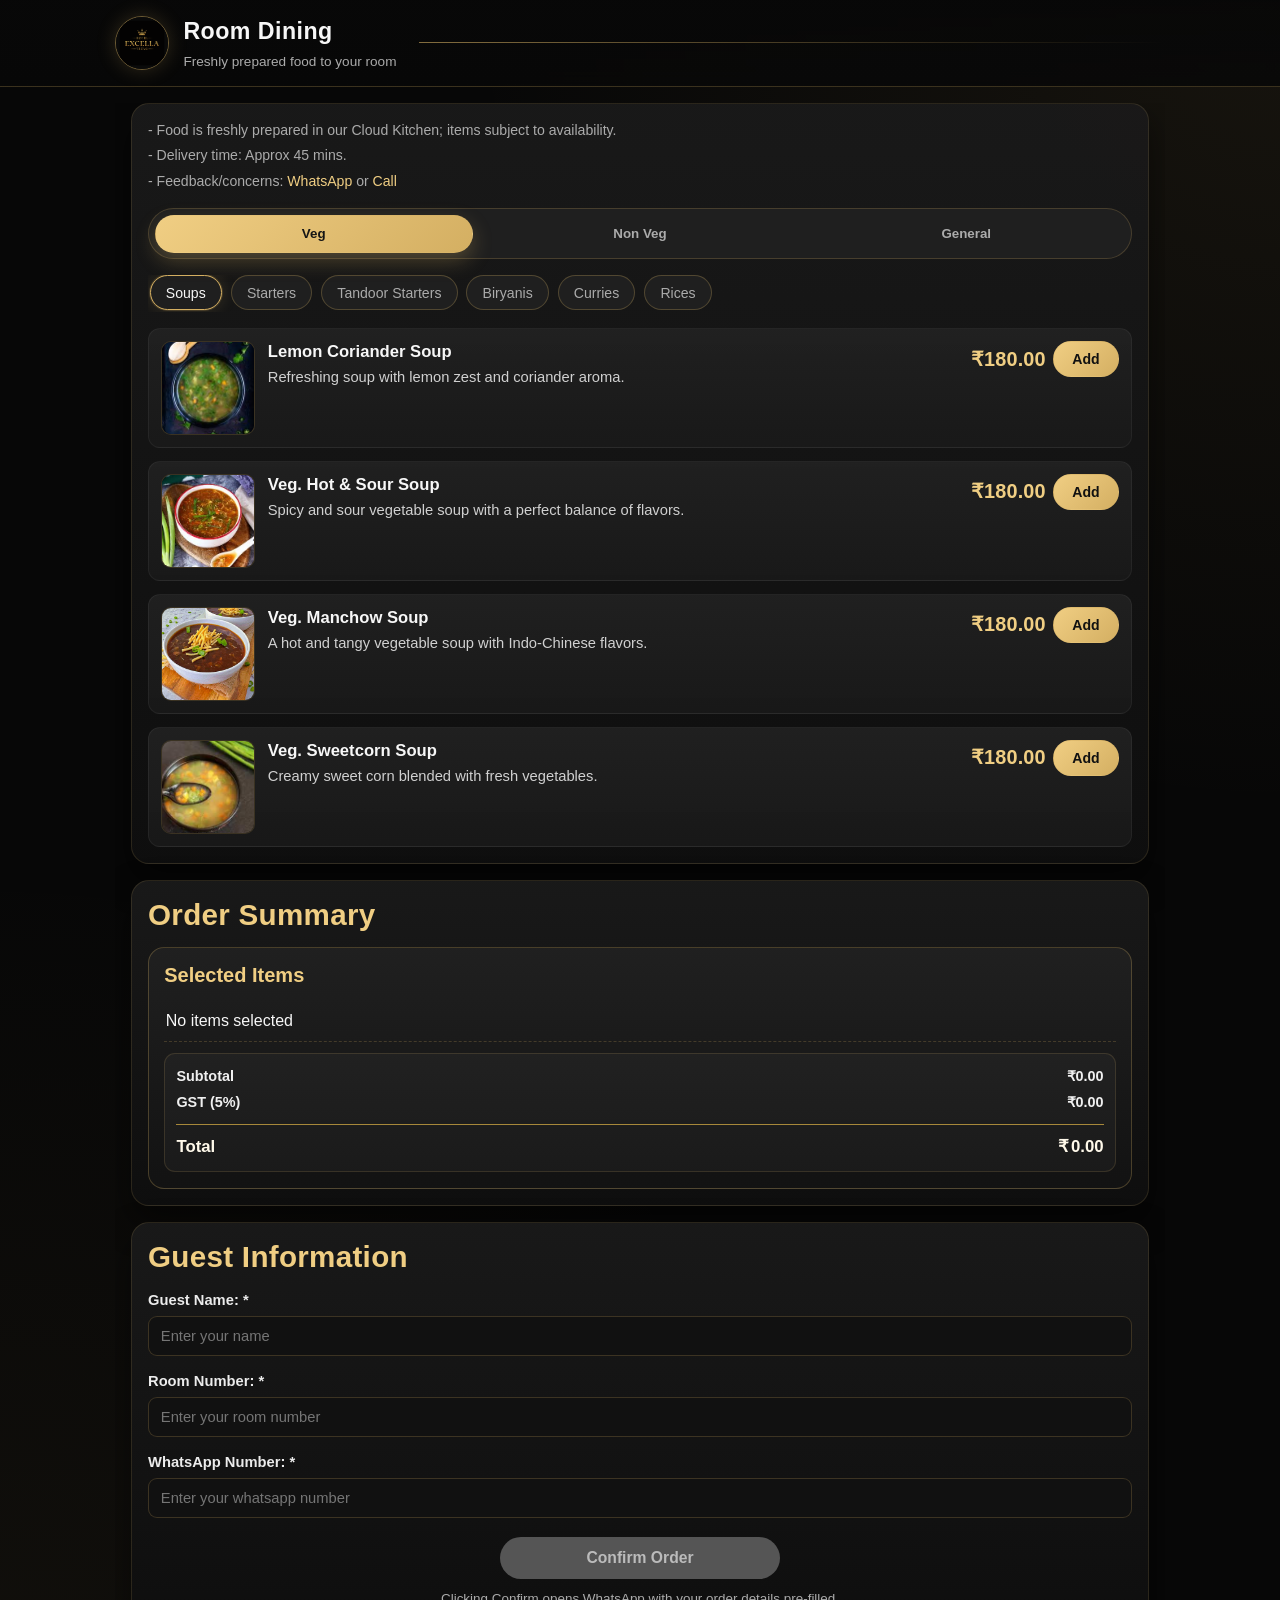
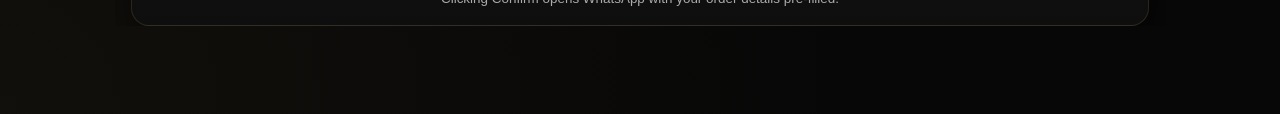
==== commit 33210fa4: "Improve order summary cart layout and floating cart scroll" ====
--- a/index.html
+++ b/index.html
@@ -364,34 +364,37 @@
     }
 
     #orderList li {
-      display: flex;
+      display: grid;
+      grid-template-columns: minmax(0, 1.4fr) auto minmax(82px, .7fr);
       align-items: center;
-      gap: .5rem;
-      padding: .48rem .1rem;
+      gap: .45rem;
+      padding: .46rem .1rem;
       border-bottom: 1px dashed rgba(212,175,98,.22);
     }
 
     .order-item-name {
-      flex: 1;
+      min-width: 0;
       color: #f2f2f2;
       font-weight: 600;
-      font-size: .95rem;
+      font-size: .9rem;
+      line-height: 1.35;
+      overflow-wrap: anywhere;
     }
     .order-item-controls { display: flex; align-items: center; gap: .35rem; }
     .order-item-price {
-      min-width: 86px;
+      min-width: 0;
       text-align: right;
       color: #f8f8f8;
       font-weight: 700;
-      font-size: .95rem;
+      font-size: .9rem;
     }
 
     #orderList .inc-btn,
     #orderList .dec-btn {
-      min-width: 32px;
-      min-height: 32px;
+      min-width: 30px;
+      min-height: 30px;
       border-radius: 8px;
-      font-size: .96rem;
+      font-size: .9rem;
       line-height: 1;
       padding: 0;
       border: none;
@@ -400,9 +403,9 @@
     #orderList .inc-btn { background: linear-gradient(135deg, var(--gold-soft), var(--gold)); }
     #orderList .dec-btn { background: linear-gradient(180deg, #e4c897, #b86b60); }
     #orderList .qty-val {
-      min-width: 22px;
+      min-width: 20px;
       color: #f6f6f6;
-      font-size: 1rem;
+      font-size: .95rem;
       font-weight: 600;
       line-height: 1;
     }
@@ -632,6 +635,25 @@
       }
       #orderBox h3 {
         font-size: clamp(1rem, 5.4vw, 1.2rem);
+      }
+      #orderList li {
+        grid-template-columns: minmax(0, 1.55fr) auto minmax(78px, .62fr);
+        gap: .35rem;
+      }
+      .order-item-name {
+        font-size: .86rem;
+      }
+      .order-item-price {
+        font-size: .86rem;
+      }
+      #orderList .inc-btn,
+      #orderList .dec-btn {
+        min-width: 28px;
+        min-height: 28px;
+      }
+      #orderList .qty-val {
+        min-width: 18px;
+        font-size: .88rem;
       }
     }
   </style>
@@ -1154,7 +1176,15 @@
 
       cartButton.addEventListener('click', () => {
         const orderSummary = document.getElementById('orderSummarySection');
-        orderSummary.scrollIntoView({ behavior: 'smooth', block: 'start' });
+        const stickyOffset = Number.parseInt(
+          getComputedStyle(document.documentElement).getPropertyValue('--sticky-offset'),
+          10
+        ) || 0;
+        const targetTop = Math.max(
+          0,
+          window.scrollY + orderSummary.getBoundingClientRect().top - stickyOffset - 4
+        );
+        window.scrollTo({ top: targetTop, behavior: 'smooth' });
       });
 
       function syncStickyOffset() {
